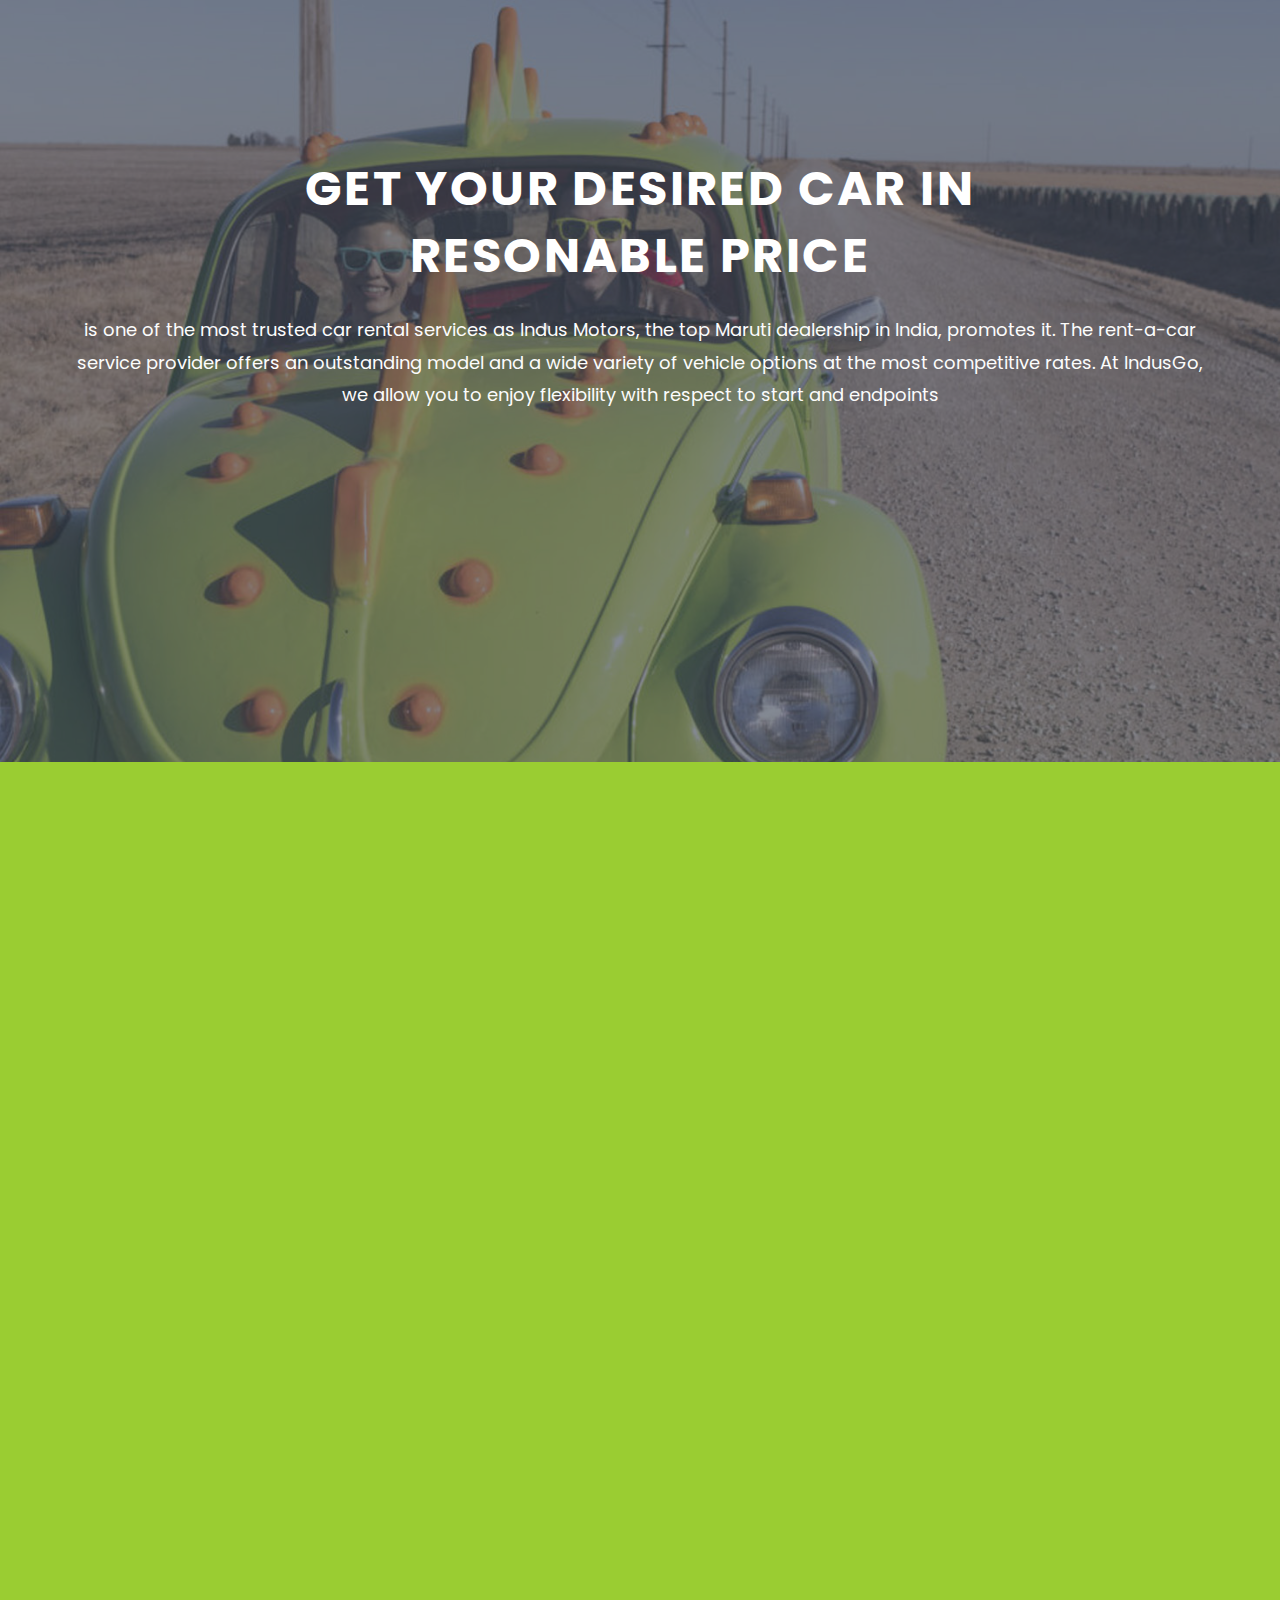
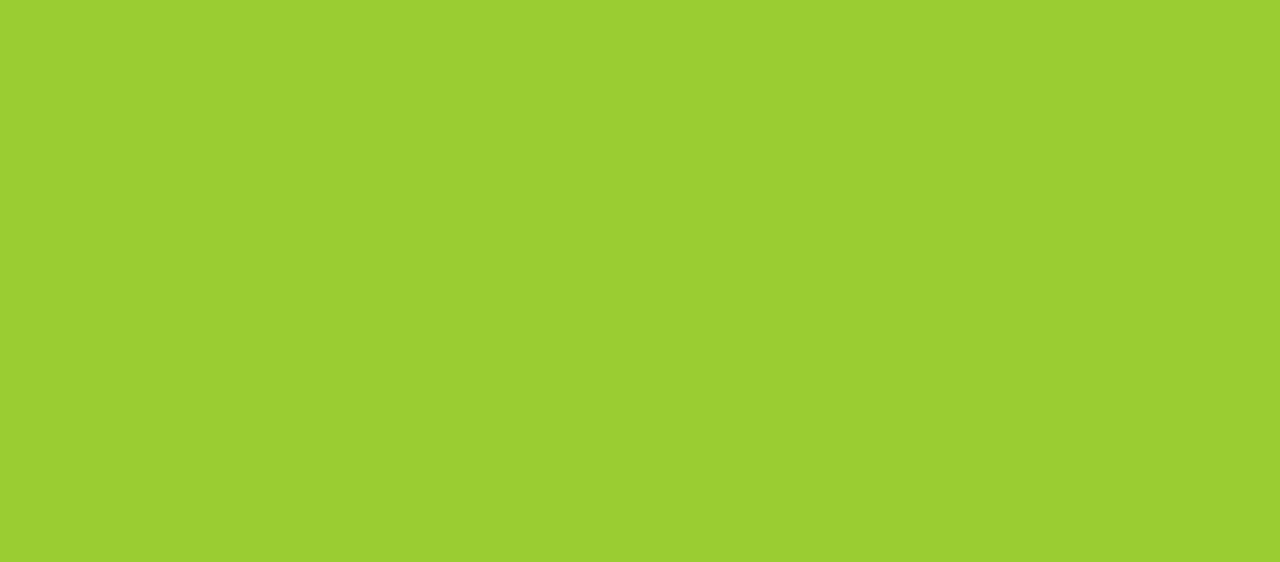
==== gallerypage.html @ a380368f "Add files via upload" ====
<!doctype html>
<html class="no-js" lang="en">

    <head>
        <!-- meta data -->
        <meta charset="utf-8">
        <meta http-equiv="X-UA-Compatible" content="IE=edge">
        <meta name="viewport" content="width=device-width, initial-scale=1">
        <!-- The above 3 meta tags *must* come first in the head; any other head content must come *after* these tags -->

        <!--font-family-->
        <link href="https://fonts.googleapis.com/css?family=Poppins:100,100i,200,200i,300,300i,400,400i,500,500i,600,600i,700,700i,800,800i,900,900i" rel="stylesheet">
        
        <!-- title of site -->
        <title>car rental</title>

        <!-- For favicon png -->
        <link rel="shortcut icon" type="image/icon" href="assets/logo/favicon.png"/>
       
        <!--font-awesome.min.css-->
        <link rel="stylesheet" href="assets/css/font-awesome.min.css">

        <!--linear icon css-->
        <link rel="stylesheet" href="assets/css/linearicons.css">

        <!--animate.css-->
        <link rel="stylesheet" href="assets/css/animate.css">

        <!--flaticon.css-->
        <link rel="stylesheet" href="assets/css/flaticon.css">

        <!--slick.css-->
        <link rel="stylesheet" href="assets/css/slick.css">
        <link rel="stylesheet" href="assets/css/slick-theme.css">
        
        <!--bootstrap.min.css-->
        <link rel="stylesheet" href="assets/css/bootstrap.min.css">
        
        <!-- bootsnav -->
        <link rel="stylesheet" href="assets/css/bootsnav.css" > 
        
        <!--style.css-->
        <link rel="stylesheet" href="assets/css/style.css">
        
        <!--responsive.css-->
        <link rel="stylesheet" href="assets/css/responsive.css">
        
        <!-- HTML5 shim and Respond.js for IE8 support of HTML5 elements and media queries -->
        <!-- WARNING: Respond.js doesn't work if you view the page via file:// -->
        
        <!--[if lt IE 9]>
            <script src="https://oss.maxcdn.com/html5shiv/3.7.3/html5shiv.min.js"></script>
            <script src="https://oss.maxcdn.com/respond/1.4.2/respond.min.js"></script>
        <![endif]-->

    </head>
    <style>
        .box{
            background: yellowgreen;
            width: 100%;
            height: 1400px;
            position: relative;
            margin-top: 350px;
            

        }
        .box1{
        background-image: url("C:/Users/user/Desktop/car rental/listrace-v1.0/assets/images/messi1.jpg");
         background-repeat: no-repeat;
         background-size: cover;
            width: 29%;
            height: 400px;
            position: absolute;
            margin-top:25px;
            margin-left: 45px;

        }
        .box2{
            background-image: url("C:/Users/user/Desktop/car rental/listrace-v1.0/assets/images/ronoo2.jpg");
            background-repeat: no-repeat;
         background-size: cover; 
        
            width: 30%;
            height: 400px;
            position: absolute;
            margin-top:25px;
            margin-left: 445px;   
        }
        .box3{
         background-image:url("C:/Users/user/Desktop/car rental/listrace-v1.0/assets/images/an3.jpg");
         background-repeat: no-repeat;
         background-size: cover; 
            width: 30%;
            height: 400px;
            position: absolute;
            margin-top:25px;
            margin-left: 860px;   
        }
        .box4{
            background-image:url("C:/Users/user/Desktop/car rental/listrace-v1.0/assets/images/jis4.jpg");
         background-repeat: no-repeat;
         background-size: cover;
          
            width: 29%;
            height: 400px;
            position: absolute;
            margin-top:475px;
            margin-left: 45px;
        }
        .box5{
            background-image:url("C:/Users/user/Desktop/car rental/listrace-v1.0/assets/images/jishnu6.jpg");
         background-repeat: no-repeat;
         background-size: cover;
         
            width: 30%;
            height: 400px;
            position: absolute;
            margin-top:475px;
            margin-left: 445px;   
        }
        .box6{
            background-image:url("C:/Users/user/Desktop/car rental/listrace-v1.0/assets/images/msn8.jpg");
         background-repeat: no-repeat;
         background-size: cover;
         
            width: 30%;
            height: 400px;
            position: absolute;
            margin-top:475px;
            margin-left: 860px;   
        }
        .box7{
            background-image:url("C:/Users/user/Desktop/car rental/listrace-v1.0/assets/images/anand5.jpg");
         background-repeat: no-repeat;
         background-size: cover;
            
            width: 29%;
            height: 400px;
            position: absolute;
            margin-top:925px;
            margin-left: 45px;
        }
        .box8{
            background-image:url("C:/Users/user/Desktop/car rental/listrace-v1.0/assets/images/ney7.jpg");
         background-repeat: no-repeat;
         background-size: cover;
         
            width: 30%;
            height: 400px;
            position: absolute;
            margin-top:925px;
            margin-left: 445px;   
        }
        .box9{
            background-image:url("C:/Users/user/Desktop/car rental/listrace-v1.0/assets/images/mes9.jpg");
         background-repeat: no-repeat;
         background-size: cover;
        
            width: 30%;
            height: 400px;
            position: absolute;
            margin-top:925px;
            margin-left: 860px;   
        }


        
    </style>
    

    <!--welcome-hero start -->
        <section id="home" class="welcome-hero">
            <div class="container">
                <div class="welcome-hero-txt">
                    <h2>get your desired car in  <br> resonable price</h2>
                    <p>
                        is one of the most trusted car rental services as Indus Motors, the top Maruti dealership in India, promotes it. The rent-a-car service provider offers an outstanding model and a wide variety of vehicle options at the most competitive rates. At IndusGo, we allow you to enjoy flexibility with respect to start and endpoints
                    </p>
                    </div>
                </div>
            </div>

            <div class="box">
                <div class="box1"></div>
                <div class="box2"></div>
                    <div class="box3"></div>
                        <div class="box4"></div>
                            <div class="box5"></div>
                            <div class="box6"></div>
                                <div class="box7"></div>
                                    <div class="box8"></div>
                                    <div class="box9"></div>



                

            </div>
            </body>
            </html>
---- assets/css/linearicons.css ----
@font-face {
	font-family: 'Linearicons-Free';
	src:url('../fonts/Linearicons-Free.eot?w118d');
	src:url('../fonts/Linearicons-Free.eot?#iefixw118d') format('embedded-opentype'),
		url('../fonts/Linearicons-Free.woff2?w118d') format('woff2'),
		url('../fonts/Linearicons-Free.woff?w118d') format('woff'),
		url('../fonts/Linearicons-Free.ttf?w118d') format('truetype'),
		url('../fonts/Linearicons-Free.svg?w118d#Linearicons-Free') format('svg');
	font-weight: normal;
	font-style: normal;
}

.lnr {
	font-family: 'Linearicons-Free';
	speak: none;
	font-style: normal;
	font-weight: normal;
	font-variant: normal;
	text-transform: none;
	line-height: 1;

	/* Better Font Rendering =========== */
	-webkit-font-smoothing: antialiased;
	-moz-osx-font-smoothing: grayscale;
}

.lnr-home:before {
	content: "\e800";
}
.lnr-apartment:before {
	content: "\e801";
}
.lnr-pencil:before {
	content: "\e802";
}
.lnr-magic-wand:before {
	content: "\e803";
}
.lnr-drop:before {
	content: "\e804";
}
.lnr-lighter:before {
	content: "\e805";
}
.lnr-poop:before {
	content: "\e806";
}
.lnr-sun:before {
	content: "\e807";
}
.lnr-moon:before {
	content: "\e808";
}
.lnr-cloud:before {
	content: "\e809";
}
.lnr-cloud-upload:before {
	content: "\e80a";
}
.lnr-cloud-download:before {
	content: "\e80b";
}
.lnr-cloud-sync:before {
	content: "\e80c";
}
.lnr-cloud-check:before {
	content: "\e80d";
}
.lnr-database:before {
	content: "\e80e";
}
.lnr-lock:before {
	content: "\e80f";
}
.lnr-cog:before {
	content: "\e810";
}
.lnr-trash:before {
	content: "\e811";
}
.lnr-dice:before {
	content: "\e812";
}
.lnr-heart:before {
	content: "\e813";
}
.lnr-star:before {
	content: "\e814";
}
.lnr-star-half:before {
	content: "\e815";
}
.lnr-star-empty:before {
	content: "\e816";
}
.lnr-flag:before {
	content: "\e817";
}
.lnr-envelope:before {
	content: "\e818";
}
.lnr-paperclip:before {
	content: "\e819";
}
.lnr-inbox:before {
	content: "\e81a";
}
.lnr-eye:before {
	content: "\e81b";
}
.lnr-printer:before {
	content: "\e81c";
}
.lnr-file-empty:before {
	content: "\e81d";
}
.lnr-file-add:before {
	content: "\e81e";
}
.lnr-enter:before {
	content: "\e81f";
}
.lnr-exit:before {
	content: "\e820";
}
.lnr-graduation-hat:before {
	content: "\e821";
}
.lnr-license:before {
	content: "\e822";
}
.lnr-music-note:before {
	content: "\e823";
}
.lnr-film-play:before {
	content: "\e824";
}
.lnr-camera-video:before {
	content: "\e825";
}
.lnr-camera:before {
	content: "\e826";
}
.lnr-picture:before {
	content: "\e827";
}
.lnr-book:before {
	content: "\e828";
}
.lnr-bookmark:before {
	content: "\e829";
}
.lnr-user:before {
	content: "\e82a";
}
.lnr-users:before {
	content: "\e82b";
}
.lnr-shirt:before {
	content: "\e82c";
}
.lnr-store:before {
	content: "\e82d";
}
.lnr-cart:before {
	content: "\e82e";
}
.lnr-tag:before {
	content: "\e82f";
}
.lnr-phone-handset:before {
	content: "\e830";
}
.lnr-phone:before {
	content: "\e831";
}
.lnr-pushpin:before {
	content: "\e832";
}
.lnr-map-marker:before {
	content: "\e833";
}
.lnr-map:before {
	content: "\e834";
}
.lnr-location:before {
	content: "\e835";
}
.lnr-calendar-full:before {
	content: "\e836";
}
.lnr-keyboard:before {
	content: "\e837";
}
.lnr-spell-check:before {
	content: "\e838";
}
.lnr-screen:before {
	content: "\e839";
}
.lnr-smartphone:before {
	content: "\e83a";
}
.lnr-tablet:before {
	content: "\e83b";
}
.lnr-laptop:before {
	content: "\e83c";
}
.lnr-laptop-phone:before {
	content: "\e83d";
}
.lnr-power-switch:before {
	content: "\e83e";
}
.lnr-bubble:before {
	content: "\e83f";
}
.lnr-heart-pulse:before {
	content: "\e840";
}
.lnr-construction:before {
	content: "\e841";
}
.lnr-pie-chart:before {
	content: "\e842";
}
.lnr-chart-bars:before {
	content: "\e843";
}
.lnr-gift:before {
	content: "\e844";
}
.lnr-diamond:before {
	content: "\e845";
}
.lnr-linearicons:before {
	content: "\e846";
}
.lnr-dinner:before {
	content: "\e847";
}
.lnr-coffee-cup:before {
	content: "\e848";
}
.lnr-leaf:before {
	content: "\e849";
}
.lnr-paw:before {
	content: "\e84a";
}
.lnr-rocket:before {
	content: "\e84b";
}
.lnr-briefcase:before {
	content: "\e84c";
}
.lnr-bus:before {
	content: "\e84d";
}
.lnr-car:before {
	content: "\e84e";
}
.lnr-train:before {
	content: "\e84f";
}
.lnr-bicycle:before {
	content: "\e850";
}
.lnr-wheelchair:before {
	content: "\e851";
}
.lnr-select:before {
	content: "\e852";
}
.lnr-earth:before {
	content: "\e853";
}
.lnr-smile:before {
	content: "\e854";
}
.lnr-sad:before {
	content: "\e855";
}
.lnr-neutral:before {
	content: "\e856";
}
.lnr-mustache:before {
	content: "\e857";
}
.lnr-alarm:before {
	content: "\e858";
}
.lnr-bullhorn:before {
	content: "\e859";
}
.lnr-volume-high:before {
	content: "\e85a";
}
.lnr-volume-medium:before {
	content: "\e85b";
}
.lnr-volume-low:before {
	content: "\e85c";
}
.lnr-volume:before {
	content: "\e85d";
}
.lnr-mic:before {
	content: "\e85e";
}
.lnr-hourglass:before {
	content: "\e85f";
}
.lnr-undo:before {
	content: "\e860";
}
.lnr-redo:before {
	content: "\e861";
}
.lnr-sync:before {
	content: "\e862";
}
.lnr-history:before {
	content: "\e863";
}
.lnr-clock:before {
	content: "\e864";
}
.lnr-download:before {
	content: "\e865";
}
.lnr-upload:before {
	content: "\e866";
}
.lnr-enter-down:before {
	content: "\e867";
}
.lnr-exit-up:before {
	content: "\e868";
}
.lnr-bug:before {
	content: "\e869";
}
.lnr-code:before {
	content: "\e86a";
}
.lnr-link:before {
	content: "\e86b";
}
.lnr-unlink:before {
	content: "\e86c";
}
.lnr-thumbs-up:before {
	content: "\e86d";
}
.lnr-thumbs-down:before {
	content: "\e86e";
}
.lnr-magnifier:before {
	content: "\e86f";
}
.lnr-cross:before {
	content: "\e870";
}
.lnr-menu:before {
	content: "\e871";
}
.lnr-list:before {
	content: "\e872";
}
.lnr-chevron-up:before {
	content: "\e873";
}
.lnr-chevron-down:before {
	content: "\e874";
}
.lnr-chevron-left:before {
	content: "\e875";
}
.lnr-chevron-right:before {
	content: "\e876";
}
.lnr-arrow-up:before {
	content: "\e877";
}
.lnr-arrow-down:before {
	content: "\e878";
}
.lnr-arrow-left:before {
	content: "\e879";
}
.lnr-arrow-right:before {
	content: "\e87a";
}
.lnr-move:before {
	content: "\e87b";
}
.lnr-warning:before {
	content: "\e87c";
}
.lnr-question-circle:before {
	content: "\e87d";
}
.lnr-menu-circle:before {
	content: "\e87e";
}
.lnr-checkmark-circle:before {
	content: "\e87f";
}
.lnr-cross-circle:before {
	content: "\e880";
}
.lnr-plus-circle:before {
	content: "\e881";
}
.lnr-circle-minus:before {
	content: "\e882";
}
.lnr-arrow-up-circle:before {
	content: "\e883";
}
.lnr-arrow-down-circle:before {
	content: "\e884";
}
.lnr-arrow-left-circle:before {
	content: "\e885";
}
.lnr-arrow-right-circle:before {
	content: "\e886";
}
.lnr-chevron-up-circle:before {
	content: "\e887";
}
.lnr-chevron-down-circle:before {
	content: "\e888";
}
.lnr-chevron-left-circle:before {
	content: "\e889";
}
.lnr-chevron-right-circle:before {
	content: "\e88a";
}
.lnr-crop:before {
	content: "\e88b";
}
.lnr-frame-expand:before {
	content: "\e88c";
}
.lnr-frame-contract:before {
	content: "\e88d";
}
.lnr-layers:before {
	content: "\e88e";
}
.lnr-funnel:before {
	content: "\e88f";
}
.lnr-text-format:before {
	content: "\e890";
}
.lnr-text-format-remove:before {
	content: "\e891";
}
.lnr-text-size:before {
	content: "\e892";
}
.lnr-bold:before {
	content: "\e893";
}
.lnr-italic:before {
	content: "\e894";
}
.lnr-underline:before {
	content: "\e895";
}
.lnr-strikethrough:before {
	content: "\e896";
}
.lnr-highlight:before {
	content: "\e897";
}
.lnr-text-align-left:before {
	content: "\e898";
}
.lnr-text-align-center:before {
	content: "\e899";
}
.lnr-text-align-right:before {
	content: "\e89a";
}
.lnr-text-align-justify:before {
	content: "\e89b";
}
.lnr-line-spacing:before {
	content: "\e89c";
}
.lnr-indent-increase:before {
	content: "\e89d";
}
.lnr-indent-decrease:before {
	content: "\e89e";
}
.lnr-pilcrow:before {
	content: "\e89f";
}
.lnr-direction-ltr:before {
	content: "\e8a0";
}
.lnr-direction-rtl:before {
	content: "\e8a1";
}
.lnr-page-break:before {
	content: "\e8a2";
}
.lnr-sort-alpha-asc:before {
	content: "\e8a3";
}
.lnr-sort-amount-asc:before {
	content: "\e8a4";
}
.lnr-hand:before {
	content: "\e8a5";
}
.lnr-pointer-up:before {
	content: "\e8a6";
}
.lnr-pointer-right:before {
	content: "\e8a7";
}
.lnr-pointer-down:before {
	content: "\e8a8";
}
.lnr-pointer-left:before {
	content: "\e8a9";
}
---- assets/css/flaticon.css ----
/*
  	Flaticon icon font: Flaticon
  	Creation date: 16/05/2018 10:21
  	*/

@font-face {
  font-family: "Flaticon";
  src: url("../fonts/Flaticon.eot");
  src: url("../fonts/Flaticon.eot?#iefix") format("embedded-opentype"),
       url("../fonts/Flaticon.woff") format("woff"),
       url("../fonts/Flaticon.ttf") format("truetype"),
       url("../fonts/Flaticon.svg#Flaticon") format("svg");
  font-weight: normal;
  font-style: normal;
}

@media screen and (-webkit-min-device-pixel-ratio:0) {
  @font-face {
    font-family: "Flaticon";
    src: url("../fonts/Flaticon.svg#Flaticon") format("svg");
  }
}

[class^="flaticon-"]:before, [class*=" flaticon-"]:before,
[class^="flaticon-"]:after, [class*=" flaticon-"]:after {   
  font-family: Flaticon;
  font-size: 20px;
  font-style: normal;
  margin-left: 0px;
}

.flaticon-placeholder:before { content: "\f100"; }
.flaticon-search:before { content: "\f101"; }
.flaticon-gps-fixed-indicator:before { content: "\f102"; }
.flaticon-list-with-dots:before { content: "\f103"; }
.flaticon-transport:before { content: "\f104"; }
.flaticon-pills:before { content: "\f105"; }
.flaticon-building:before { content: "\f106"; }
.flaticon-travel:before { content: "\f107"; }
.flaticon-restaurant:before { content: "\f108"; }
.flaticon-location-on-road:before { content: "\f109"; }
.flaticon-networking:before { content: "\f10a"; }
.flaticon-lightbulb-idea:before { content: "\f10b"; }
---- assets/css/bootsnav.css ----
/* ==============================================================

Template name : Bootsnav - Multi Purpose Header
Categorie : Bootstrap Menu in CSS
Author : adamnurdin01
Version : v.1.2
Created : 2016-06-02
Last update : 2016-10-19

============================================================== */

/* MEGAMENU STYLE
=================================*/
nav.bootsnav .dropdown.megamenu-fw {
    position: static;
}

nav.bootsnav .container {
    position: relative;
}

nav.bootsnav .megamenu-fw .dropdown-menu {
    left: auto;
}

nav.bootsnav .megamenu-content {
    padding: 15px;
    width: 100% !important;
}

nav.bootsnav .megamenu-content .title{
    margin-top: 0;
}

nav.bootsnav .dropdown.megamenu-fw .dropdown-menu {
    left: 0;
    right: 0;
}

/* Navbar
=================================*/
nav.navbar.bootsnav{
    margin-bottom: 0;
    -moz-border-radius: 0px;
    -webkit-border-radius: 0px;
    -o-border-radius: 0px;
    border-radius: 0px;
    background-color: #fff;
    border: none;
    border-bottom: solid 1px #e0e0e0;
    z-index: 9;
}

nav.navbar.bootsnav ul.nav > li > a{
    color: #6f6f6f;
    background-color: transparent;
    outline: none;
    margin-bottom: -2px;
}

nav.navbar.bootsnav ul.nav li.megamenu-fw > a:hover,
nav.navbar.bootsnav ul.nav li.megamenu-fw > a:focus,
nav.navbar.bootsnav ul.nav li.active > a:hover,
nav.navbar.bootsnav ul.nav li.active > a:focus,
nav.navbar.bootsnav ul.nav li.active > a{
    background-color: transparent;
}

nav.navbar.bootsnav .navbar-toggle{
    background-color: #fff;
    border: none;
    padding: 0;
    font-size: 18px;
    position: relative;
    top: 5px;
}

nav.navbar.bootsnav ul.nav .dropdown-menu .dropdown-menu{
    top: 0;
    left: 100%;
}

nav.navbar.bootsnav ul.nav ul.dropdown-menu > li > a{
    white-space:normal;
}


ul.menu-col{
    padding: 0;
    margin: 0;
    list-style: none;
}

ul.menu-col li a{
    color: #6f6f6f;
}

ul.menu-col li a:hover,
ul.menu-col li a:focus{
    text-decoration: none;
}

/* Navbar Full
=================================*/
nav.bootsnav.navbar-full{
    padding-bottom: 10px;
    padding-top: 10px;
}

nav.bootsnav.navbar-full .navbar-header{
    display: block;
    width: 100%;
}

nav.bootsnav.navbar-full .navbar-toggle{
    display: inline-block;
    margin-right: 0;
    position: relative;
    top: 0;
    font-size: 30px;
    -webkit-transition: all 1s ease-in-out;
	-moz-transition: all 1s ease-in-out;
	-o-transition: all 1s ease-in-out;
	-ms-transition: all 1s ease-in-out;
	transition: all 1s ease-in-out;
}

nav.bootsnav.navbar-full .navbar-collapse{
    position: fixed;
    width: 100%;
    height: 100% !important;
    top: 0;
    left: 0;
    padding: 0;
    display: none !important;
    z-index: 9;
}

nav.bootsnav.navbar-full .navbar-collapse.in{
    display: block !important;
}

nav.bootsnav.navbar-full .navbar-collapse .nav-full{
    overflow: auto;
}

nav.bootsnav.navbar-full .navbar-collapse .wrap-full-menu{
    display: table-cell;
    vertical-align: middle;
    background-color: #fff;
    overflow: auto;
}

nav.bootsnav.navbar-full .navbar-collapse .nav-full::-webkit-scrollbar {
    width: 0;
}

nav.bootsnav.navbar-full .navbar-collapse .nav-full::-moz-scrollbar {
    width: 0;
}

nav.bootsnav.navbar-full .navbar-collapse .nav-full::-ms-scrollbar {
    width: 0;
}

nav.bootsnav.navbar-full .navbar-collapse .nav-full::-o-scrollbar {
    width: 0;
}


nav.bootsnav.navbar-full .navbar-collapse ul.nav{
    display: block;
    width: 100%;
    overflow: auto;
}

nav.bootsnav.navbar-full .navbar-collapse ul.nav a:hover,
nav.bootsnav.navbar-full .navbar-collapse ul.nav a:focus,
nav.bootsnav.navbar-full .navbar-collapse ul.nav a{
    background-color: transparent;
}

nav.bootsnav.navbar-full .navbar-collapse ul.nav > li{
    float: none;
    display: block;
    text-align: center;
}

nav.bootsnav.navbar-full .navbar-collapse ul.nav > li > a{
    display: table;
    margin: auto;
    text-transform: uppercase;
    font-weight: bold;
    letter-spacing: 2px;
    font-size: 24px;
    padding: 10px 15px;
}

li.close-full-menu > a{
    padding-top: 0px;
    padding-bottom: 0px;
}

li.close-full-menu{
    padding-top: 30px;
    padding-bottom: 30px;
}

/* Atribute Navigation
=================================*/
.attr-nav{
    float: right;
    display: inline-block;
    margin-left: 13px;
    margin-right: -15px;
}

.attr-nav > ul{
    padding: 0;
    margin: 0 0 -7px 0;
    list-style: none;
    display: inline-block;
}

.attr-nav > ul > li{
    float: left;
    display: block;
}

.attr-nav > ul > li > a{
    color: #6f6f6f;
    display: block;
    padding: 28px 15px;
    position: relative;
}

.attr-nav > ul > li > a span.badge{
    position: absolute;
    top: 50%;
    margin-top: -15px;
    right: 5px;
    font-size: 10px;
    padding: 0;
    width: 15px;
    height: 15px;
    padding-top: 2px;
}

.attr-nav > ul > li.dropdown ul.dropdown-menu{
    -moz-border-radius: 0px;
    -webkit-border-radius: 0px;
    -o-border-radius: 0px;
    border-radius: 0px;
    -moz-box-shadow: 0px 0px 0px;
    -webkit-box-shadow: 0px 0px 0px;
    -o-box-shadow: 0px 0px 0px;
    box-shadow: 0px 0px 0px;
    border: solid 1px #e0e0e0;
}

ul.cart-list{
    padding: 0 !important;
    width: 250px !important;
}

ul.cart-list > li{
    position: relative;
    border-bottom: solid 1px #efefef;
    padding: 15px 15px 23px 15px !important;
}

ul.cart-list > li > a.photo{
    padding: 0 !important;
    margin-right: 15px;
    float: left;
    display: block;
    width: 50px;
    height: 50px;
    left: 15px;
    top: 15px;
}

ul.cart-list > li img{
    width: 50px;
    height: 50px;
    border: solid 1px #efefef;
}

ul.cart-list > li > h6{
    margin: 0;
}

ul.cart-list > li > h6 > a.photo{
    padding: 0 !important;
    display: block;
}

ul.cart-list > li > p{
    margin-bottom: 0;
}

ul.cart-list > li.total{
    background-color: #f5f5f5;
    padding-bottom: 15px !important;
}

ul.cart-list > li.total > .btn{
    display: inline-block;
    border-bottom: solid 1px #efefef;
}

ul.cart-list > li .price{
    font-weight: bold;
}

ul.cart-list > li.total > span{
    padding-top: 8px;
}

/* Top Search
=================================*/
.top-search{
    background-color: #333;
    padding: 10px 0;
    display: none;
}

.top-search input.form-control{
    background-color: transparent;
    border: none;
    -moz-box-shadow: 0px 0px 0px;
    -webkit-box-shadow: 0px 0px 0px;
    -o-box-shadow: 0px 0px 0px;
    box-shadow: 0px 0px 0px;
    color: #fff;
    height: 40px;
    padding: 0 15px;
}

.top-search .input-group-addon{
    background-color: transparent;
    border: none;
    color: #fff;
    padding-left: 0;
    padding-right: 0;
}

.top-search .input-group-addon.close-search{
    cursor: pointer;
}

/* Side Menu
=================================*/
body{
    -webkit-transition: all 0.3s ease-in-out;
	-moz-transition: all 0.3s ease-in-out;
	-o-transition: all 0.3s ease-in-out;
	-ms-transition: all 0.3s ease-in-out;
	transition: all 0.3s ease-in-out;
}

body.on-side{
    margin-left: -280px;
}

.side{
    position: fixed;
    overflow-y: auto;
    top: 0;
    right: -280px;
    width: 280px;
    padding: 25px 30px;
    height: 100%;
    display: block;
    background-color: #333;
    -webkit-transition: all 0.3s ease-in-out;
	-moz-transition: all 0.3s ease-in-out;
	-o-transition: all 0.3s ease-in-out;
	-ms-transition: all 0.3s ease-in-out;
	transition: all 0.3s ease-in-out;
    z-index: 9;
}

.side.on{
    right: 0;
}

.side .close-side{
    float: right;
    color: #fff;
    position: relative;
    z-index: 2;
    font-size: 16px;
}

.side .widget{
    position: relative;
    z-index: 1;
    margin-bottom: 25px;
}

.side .widget .title{
    color: #fff;
    margin-bottom: 15px;
}

.side .widget ul.link{
    padding: 0;
    margin: 0;
    list-style: none;
}

.side .widget ul.link li a{
    color: #9f9f9f;
    letter-spacing: 1px;
}

.side .widget ul.link li a:focus,
.side .widget ul.link li a:hover{
    color: #fff;
    text-decoration: none;
}

/* Share
=================================*/
nav.navbar.bootsnav .share{
    padding: 0 30px;
    margin-bottom: 30px;
}

nav.navbar.bootsnav .share ul{
    display: inline-block;
    padding: 0;
    margin: 0 0 -7px 0;
    list-style: none;
}

nav.navbar.bootsnav .share ul > li{
    float: left;
    display: block;
    margin-right: 5px;
}

nav.navbar.bootsnav .share ul > li > a{
    display: table-cell;
    vertical-align: middle;
    text-align: center;
    width: 35px;
    height: 35px;
    -moz-border-radius: 50%;
    -webkit-border-radius: 50%;
    -o-border-radius: 50%;
    border-radius: 50%;
    background-color: #cfcfcf;
    color: #fff;
}

/* Transparent
=================================*/
nav.navbar.bootsnav.navbar-fixed{
    position: fixed;
    display: block;
    width: 100%;
}

nav.navbar.bootsnav.no-background{
    -webkit-transition: all 1s ease-in-out;
	-moz-transition: all 1s ease-in-out;
	-o-transition: all 1s ease-in-out;
	-ms-transition: all 1s ease-in-out;
	transition: all 1s ease-in-out;
}

/* Navbar Sticky
=================================*/
.wrap-sticky{
    position: relative;
    -webkit-transition: all 0.3s ease-in-out;
	-moz-transition: all 0.3s ease-in-out;
	-o-transition: all 0.3s ease-in-out;
	-ms-transition: all 0.3s ease-in-out;
	transition: all 0.3s ease-in-out;
}

.wrap-sticky nav.navbar.bootsnav{
    position: absolute;
    width: 100%;
    left: 0;
    top: 0;
}

.wrap-sticky nav.navbar.bootsnav.sticked{
    position: fixed;
    -webkit-transition: all 0.2s ease-in-out;
	-moz-transition: all 0.2s ease-in-out;
	-o-transition: all 0.2s ease-in-out;
	-ms-transition: all 0.2s ease-in-out;
	transition: all 0.2s ease-in-out;
}

body.on-side .wrap-sticky nav.navbar.bootsnav.sticked{
    left: -280px;
}

/* Navbar Responsive
=================================*/
@media (min-width: 1024px) and (max-width:1400px) {
    body.wrap-nav-sidebar .wrapper .container{
        width: 100%;
        padding-left: 30px;
        padding-right: 30px;
    }
}

@media (min-width: 1024px) {
    /* General Navbar
    =================================*/
    nav.navbar.bootsnav ul.nav .dropdown-menu .dropdown-menu{
        margin-top: -2px;
    }

    nav.navbar.bootsnav ul.nav.navbar-right .dropdown-menu .dropdown-menu{
        left: -200px;
    }
    
    nav.navbar.bootsnav ul.nav > li > a{
        padding: 30px 15px;
        font-weight: 600;
    }
    
    nav.navbar.bootsnav ul.nav > li.dropdown > a.dropdown-toggle:after{
        font-family: 'FontAwesome';
        content: "\f0d7";
        margin-left: 5px;
        margin-top: 2px;
    }
    
    nav.navbar.bootsnav li.dropdown ul.dropdown-menu{
        -moz-box-shadow: 0px 0px 0px;
        -webkit-box-shadow: 0px 0px 0px;
        -o-box-shadow: 0px 0px 0px;
        box-shadow: 0px 0px 0px;
        -moz-border-radius: 0px;
        -webkit-border-radius: 0px;
        -o-border-radius: 0px;
        border-radius: 0px;
        padding: 0;
        width: 200px;
        background: #fff;
        border: solid 1px #e0e0e0;
        border-top: solid 5px;
    }
    
    nav.navbar.bootsnav li.dropdown ul.dropdown-menu > li a:hover,
    nav.navbar.bootsnav li.dropdown ul.dropdown-menu > li a:hover{
        background-color: transparent;
    }
    
    nav.navbar.bootsnav li.dropdown ul.dropdown-menu > li > a{
        padding: 10px 15px;
        border-bottom: solid 1px #eee;
        color: #6f6f6f;
    }
    
    nav.navbar.bootsnav li.dropdown ul.dropdown-menu > li:last-child > a{
        border-bottom: none;
    }
    
    nav.navbar.bootsnav ul.navbar-right li.dropdown ul.dropdown-menu li a{
        text-align: right;
    }
    
    nav.navbar.bootsnav li.dropdown ul.dropdown-menu li.dropdown > a.dropdown-toggle:before{
        font-family: 'FontAwesome';
        float: right;
        content: "\f105";
        margin-top: 0;
    }
    
    nav.navbar.bootsnav ul.navbar-right li.dropdown ul.dropdown-menu li.dropdown > a.dropdown-toggle:before{
        font-family: 'FontAwesome';
        float: left;
        content: "\f104";
        margin-top: 0;
    }
    
    nav.navbar.bootsnav li.dropdown ul.dropdown-menu ul.dropdown-menu{
        top: -3px;
    }
    
    nav.navbar.bootsnav ul.dropdown-menu.megamenu-content{
        padding: 0 15px !important;
    }
    
    nav.navbar.bootsnav ul.dropdown-menu.megamenu-content > li{
       padding: 25px 0 20px;
    }
    
    nav.navbar.bootsnav ul.dropdown-menu.megamenu-content.tabbed{
        padding: 0;
    }
    
    nav.navbar.bootsnav ul.dropdown-menu.megamenu-content.tabbed > li{
        padding: 0;
    }
    
    nav.navbar.bootsnav ul.dropdown-menu.megamenu-content .col-menu{
        padding: 0 30px;
        margin: 0 -0.5px;
        border-left: solid 1px #f0f0f0;
        border-right: solid 1px #f0f0f0;
    }
    
    nav.navbar.bootsnav ul.dropdown-menu.megamenu-content .col-menu:first-child{
        border-left: none;
    }
    
    nav.navbar.bootsnav ul.dropdown-menu.megamenu-content .col-menu:last-child{
        border-right: none;
    }
    
    nav.navbar.bootsnav ul.dropdown-menu.megamenu-content .content{
        display: none;
    }
    
    nav.navbar.bootsnav ul.dropdown-menu.megamenu-content .content ul.menu-col li a{
        text-align: left;
        padding: 5px 0;
        display: block;
        width: 100%;
        margin-bottom: 0;
        border-bottom: none;
        color: #6f6f6f;
    }
    
    nav.navbar.bootsnav.on ul.dropdown-menu.megamenu-content .content{
        display: block !important;
        height: auto !important;
    }
    
    /* Navbar Transparent
    =================================*/  
    nav.navbar.bootsnav.no-background{
        background-color: transparent;
        border: none;
    }
    
    nav.navbar.bootsnav.navbar-transparent .attr-nav{
        padding-left: 15px;
        margin-left: 30px;
    }
    
    nav.navbar.bootsnav.navbar-transparent.white{
        background-color: rgba(255,255,255,0.3);
        border-bottom: solid 1px #bbb;
    }
    
    nav.navbar.navbar-inverse.bootsnav.navbar-transparent.dark,
    nav.navbar.bootsnav.navbar-transparent.dark{
        background-color: rgba(0,0,0,0.3);
        border-bottom: solid 1px #555;
    }
    
    nav.navbar.bootsnav.navbar-transparent.white .attr-nav{
        border-left: solid 1px #bbb;
    }
    
    nav.navbar.navbar-inverse.bootsnav.navbar-transparent.dark .attr-nav,
    nav.navbar.bootsnav.navbar-transparent.dark .attr-nav{
        border-left: solid 1px #555;
    }
    
    nav.navbar.bootsnav.no-background.white .attr-nav > ul > li > a,
    nav.navbar.bootsnav.navbar-transparent.white .attr-nav > ul > li > a,
    nav.navbar.bootsnav.navbar-transparent.white ul.nav > li > a,
    nav.navbar.bootsnav.no-background.white ul.nav > li > a{
        color: #fff;
    }
    
    nav.navbar.bootsnav.navbar-transparent.dark .attr-nav > ul > li > a,
    nav.navbar.bootsnav.navbar-transparent.dark ul.nav > li > a{
        color: #eee;
    }
    
    nav.navbar.bootsnav.navbar-fixed.navbar-transparent .logo-scrolled,
    nav.navbar.bootsnav.navbar-fixed.no-background .logo-scrolled{
        display: none;
    }

    nav.navbar.bootsnav.navbar-fixed.navbar-transparent .logo-display,
    nav.navbar.bootsnav.navbar-fixed.no-background .logo-display{
        display: block;
    }

    nav.navbar.bootsnav.navbar-fixed .logo-display{
        display: none;
    }

    nav.navbar.bootsnav.navbar-fixed .logo-scrolled{
        display: block;
    }
    
    /* Atribute Navigation
    =================================*/    
    .attr-nav > ul > li.dropdown ul.dropdown-menu{
        margin-top: 0;
        margin-left: 55px;
        width: 250px;
        left: -250px;
    }
    
    /* Menu Center
    =================================*/
    nav.navbar.bootsnav.menu-center .container{
        position: relative;
    }
    
    nav.navbar.bootsnav.menu-center ul.nav.navbar-center{
        float:none;
        margin: 0 auto;
        display: table;
        table-layout: fixed;
    }
    
    nav.navbar.bootsnav.menu-center .navbar-header,
    nav.navbar.bootsnav.menu-center .attr-nav{
        position: absolute;
    }
    
    nav.navbar.bootsnav.menu-center .attr-nav{
        right: 15px;
    }
    
    /* Navbar Brand top
    =================================*/
    nav.bootsnav.navbar-brand-top .navbar-header{
        display: block;
        width: 100%;
        text-align: center;
    }
    
    nav.bootsnav.navbar-brand-top ul.nav > li.dropdown > ul.dropdown-menu{
        margin-top: 2px;
    }
    
    nav.bootsnav.navbar-brand-top ul.nav > li.dropdown.megamenu-fw > ul.dropdown-menu{
        margin-top: 0;
    }
    
    nav.bootsnav.navbar-brand-top .navbar-header .navbar-brand{
        display: inline-block;
        float: none;
        margin: 0;
    }
    
    nav.bootsnav.navbar-brand-top .navbar-collapse{
        text-align: center;
    }
    
    nav.bootsnav.navbar-brand-top ul.nav{
        display: inline-block;
        float: none;
        margin: 0 0 -5px 0;
    }
    
    /* Navbar Center
    =================================*/
    nav.bootsnav.brand-center .navbar-header{
        display: block;
        width: 100%;
        position: absolute;
        text-align: center;
        top: 0;
        left: 0;
    }
    
    nav.bootsnav.brand-center .navbar-brand{
        display: inline-block;
        float: none;
    }
    
    nav.bootsnav.brand-center .navbar-collapse{
        text-align: center;
        display: inline-block;
        padding-left: 0;
        padding-right: 0;
    }
    
    nav.bootsnav.brand-center ul.nav > li.dropdown > ul.dropdown-menu{
        margin-top: 2px;
    }
    
    nav.bootsnav.brand-center ul.nav > li.dropdown.megamenu-fw > ul.dropdown-menu{
        margin-top: 0;
    }
    
    nav.bootsnav.brand-center .navbar-collapse .col-half{
        width: 50%;
        float: left;
        display: block;
    }
    
    nav.bootsnav.brand-center .navbar-collapse .col-half.left{
        text-align: right;
        padding-right: 100px;
    }
    
    nav.bootsnav.brand-center .navbar-collapse .col-half.right{
        text-align: left;
        padding-left: 100px;
    }
    
    nav.bootsnav.brand-center ul.nav{
        float: none !important;
        margin-bottom: -5px !important;
        display: inline-block !important;
    }
    
    nav.bootsnav.brand-center ul.nav.navbar-right{
        margin: 0;
    }
    
    nav.bootsnav.brand-center.center-side .navbar-collapse .col-half.left{
        text-align: left;
        padding-right: 100px;
    }
    
    nav.bootsnav.brand-center.center-side .navbar-collapse .col-half.right{
        text-align: right;
        padding-left: 100px;
    }
    
    /* Navbar Sidebar
    =================================*/
    body.wrap-nav-sidebar .wrapper{
        padding-left: 260px; 
        overflow-x: hidden;
    }

    nav.bootsnav.navbar-sidebar{
        position: fixed;
        width: 260px;
        overflow: hidden;
        left: 0;
        padding: 0  0 0 0 !important;
        background: #fff;
        border-right: solid 1px #dfdfdf;
    }  
    
    nav.bootsnav.navbar-sidebar .scroller{
        width: 280px;
        overflow-y:auto;
        overflow-x: hidden;
    }

    nav.bootsnav.navbar-sidebar .container-fluid,
    nav.bootsnav.navbar-sidebar .container{
        padding: 0 !important;
    }

    nav.bootsnav.navbar-sidebar .navbar-header{
        float: none;
        display: block;
        width: 260px;
        padding: 10px 15px;
        margin: 10px 0 0 0 !important;
    }
    
    nav.bootsnav.navbar-sidebar .navbar-collapse{
        padding: 0 !important;
        width: 260px;
    }

    nav.bootsnav.navbar-sidebar ul.nav{
        float: none;
        display: block;
        width: 100%;
        padding: 0 15px !important;
        margin: 0 0 30px 0;
    }

    nav.bootsnav.navbar-sidebar ul.nav li{
        float: none !important;
    }
    
    nav.bootsnav.navbar-sidebar ul.nav > li > a{
        padding: 10px 15px;
        font-weight: bold;
    }
    
    nav.bootsnav.navbar-sidebar ul.nav > li.dropdown > a:after{
        float: right;
    }
    
    nav.bootsnav.navbar-sidebar ul.nav li.dropdown ul.dropdown-menu{
        left: 100%;
        top: 0;
        position: relative !important;
        left: 0 !important;
        width: 100% !important;
        height: auto !important;
        background-color: transparent;
        border: none !important;
        padding: 0;
        -moz-box-shadow: 0px 0px 0px;
        -webkit-box-shadow: 0px 0px 0px;
        -o-box-shadow: 0px 0px 0px;
        box-shadow: 0px 0px 0px;
    }
    
    nav.bootsnav.navbar-sidebar ul.nav .megamenu-content .col-menu{
        border: none !important;
    }
    
    nav.bootsnav.navbar-sidebar ul.nav > li.dropdown > ul.dropdown-menu{
        margin-bottom: 15px;
    }
    
    nav.bootsnav.navbar-sidebar ul.nav li.dropdown ul.dropdown-menu{
        padding-left: 0;
        float: none;
        margin-bottom: 0;
    }
    
    nav.bootsnav.navbar-sidebar ul.nav li.dropdown ul.dropdown-menu li a{
        padding:  5px 15px;
        color: #6f6f6f;
        border: none;
    }
    
    nav.bootsnav.navbar-sidebar ul.nav li.dropdown ul.dropdown-menu ul.dropdown-menu{
        padding-left: 15px;
        margin-top: 0;
    }
    
    nav.bootsnav.navbar-sidebar ul.nav li.dropdown ul.dropdown-menu li.dropdown > a:before{
        font-family: 'FontAwesome';
        content: "\f105";
        float: right;
    }
    
    nav.bootsnav.navbar-sidebar ul.nav li.dropdown.on ul.dropdown-menu li.dropdown.on > a:before{
        content: "\f107";
    }
    
    nav.bootsnav.navbar-sidebar ul.dropdown-menu.megamenu-content > li{
        padding: 0 !important;
    }
        
    nav.bootsnav.navbar-sidebar .dropdown .megamenu-content .col-menu{
        display: block;
        float: none !important;
        padding: 0;
        margin: 0;
        width: 100%;
    }
    
    nav.bootsnav.navbar-sidebar .dropdown .megamenu-content .col-menu .title{
        padding: 7px 0;
        text-transform: none;
        font-weight: 400;
        letter-spacing: 0px;
        margin-bottom: 0;
        cursor: pointer;
        color: #6f6f6f;
    }
    
    nav.bootsnav.navbar-sidebar .dropdown .megamenu-content .col-menu .title:before{
        font-family: 'FontAwesome';
        content: "\f105";
        float: right;
    }
    
    nav.bootsnav.navbar-sidebar .dropdown .megamenu-content .col-menu.on .title:before{
        content: "\f107";
    }
    
    nav.bootsnav.navbar-sidebar .dropdown .megamenu-content .col-menu{
        border: none;
    }
    
    nav.bootsnav.navbar-sidebar .dropdown .megamenu-content .col-menu .content{
        padding: 0 0 0 15px;
    }
    
    nav.bootsnav.navbar-sidebar .dropdown .megamenu-content .col-menu ul.menu-col li a{
        padding: 3px 0 !important;
    }
}

@media (max-width: 992px) {
    /* Navbar Responsive
    =================================*/ 
    nav.navbar.bootsnav .navbar-brand    {
        display: inline-block;
        float: none !important;
        margin: 0 !important;
    }
    
    nav.navbar.bootsnav .navbar-header {
        float: none;
        display: block;
        text-align: center;
        padding-left: 30px;
        padding-right: 30px;
    }
    
    nav.navbar.bootsnav .navbar-toggle {
        display: inline-block;
        float: left;
        margin-right: -200px;
        margin-top: 10px;
    }
    
    nav.navbar.bootsnav .navbar-collapse {
        border: none;   
        margin-bottom: 0;
    }
    
    nav.navbar.bootsnav.no-full .navbar-collapse{
        max-height: 350px;
        overflow-y: auto !important;
    }
    
    nav.navbar.bootsnav .navbar-collapse.collapse {
        display: none !important;
    }
    
    nav.navbar.bootsnav .navbar-collapse.collapse.in {
        display: block !important;
    }
    
    nav.navbar.bootsnav .navbar-nav {
        float: none !important;
        padding-left: 30px;
        padding-right: 30px;
        margin: 0px -15px;
    }
    
    nav.navbar.bootsnav .navbar-nav > li {
        float: none;
    }
    
    nav.navbar.bootsnav li.dropdown a.dropdown-toggle:before{
        font-family: 'FontAwesome';
        content: "\f105";
        float: right;
        font-size: 16px;
        margin-left: 10px;
    }
    
    nav.navbar.bootsnav li.dropdown.on > a.dropdown-toggle:before{
        content: "\f107";
    }
    
    nav.navbar.bootsnav .navbar-nav > li > a{
        display: block;
        width: 100%;
        border-bottom: solid 1px #e0e0e0;
        padding: 10px 0;
        border-top: solid 1px #e0e0e0;
        margin-bottom: -1px;
    }
    
    nav.navbar.bootsnav .navbar-nav > li:first-child > a{
        border-top: none;
    }
    
    nav.navbar.bootsnav ul.navbar-nav.navbar-left > li:last-child > ul.dropdown-menu{
        border-bottom: solid 1px #e0e0e0;
    }
    
    nav.navbar.bootsnav ul.nav li.dropdown li a.dropdown-toggle{
        float: none !important;
        position: relative;
        display: block;
        width: 100%;
    }
    
    nav.navbar.bootsnav ul.nav li.dropdown ul.dropdown-menu{
        width: 100%;
        position: relative !important;
        background-color: transparent;
        float: none;
        border: none;
        padding: 0 0 0 15px !important;
        margin: 0 0 -1px 0 !important;
        -moz-box-shadow: 0px 0px 0px;
        -webkit-box-shadow: 0px 0px 0px;
        -o-box-shadow: 0px 0px 0px;
        box-shadow: 0px 0px 0px;
        -moz-border-radius: 0px 0px 0px;
        -webkit-border-radius: 0px 0px 0px;
        -o-border-radius: 0px 0px 0px;
        border-radius: 0px 0px 0px;
    }
    
    nav.navbar.bootsnav ul.nav li.dropdown ul.dropdown-menu  > li > a{
        display: block;
        width: 100%;
        border-bottom: solid 1px #e0e0e0;
        padding: 10px 0;
        color: #6f6f6f;
    }
    
    nav.navbar.bootsnav ul.nav ul.dropdown-menu li a:hover,
    nav.navbar.bootsnav ul.nav ul.dropdown-menu li a:focus{
        background-color: transparent;
    }
    
    nav.navbar.bootsnav ul.nav ul.dropdown-menu ul.dropdown-menu{
        float: none !important;
        left: 0;
        padding: 0 0 0 15px;
        position: relative;
        background: transparent;
        width: 100%;
    }
    
    nav.navbar.bootsnav ul.nav ul.dropdown-menu li.dropdown.on > ul.dropdown-menu{
        display: inline-block;
        margin-top: -10px;
    }
    
    nav.navbar.bootsnav li.dropdown ul.dropdown-menu li.dropdown > a.dropdown-toggle:after{
        display: none;
    }
    
    nav.navbar.bootsnav .dropdown .megamenu-content .col-menu .title{
        padding: 10px 15px 10px 0;
        line-height: 24px;
        text-transform: none;
        font-weight: 400;
        letter-spacing: 0px;
        margin-bottom: 0;
        cursor: pointer;
        border-bottom: solid 1px #e0e0e0;
        color: #6f6f6f;
    }
    
    nav.navbar.bootsnav .dropdown .megamenu-content .col-menu ul > li > a{
        display: block;
        width: 100%;
        border-bottom: solid 1px #e0e0e0;
        padding: 8px 0;
    }
    
   nav.navbar.bootsnav .dropdown .megamenu-content .col-menu .title:before{
        font-family: 'FontAwesome';
        content: "\f105";
        float: right;
        font-size: 16px;
        margin-left: 10px;
       position: relative;
       right: -15px;
    }
    
    nav.navbar.bootsnav .dropdown .megamenu-content .col-menu:last-child .title{
        border-bottom: none;
    }
    
    nav.navbar.bootsnav .dropdown .megamenu-content .col-menu.on:last-child .title{
        border-bottom: solid 1px #e0e0e0;
    }
    
    nav.navbar.bootsnav .dropdown .megamenu-content .col-menu:last-child ul.menu-col li:last-child a{
        border-bottom: none;
    }
    
    nav.navbar.bootsnav .dropdown .megamenu-content .col-menu.on .title:before{
        content: "\f107";
    }
    
    nav.navbar.bootsnav .dropdown .megamenu-content .col-menu .content{
        padding: 0 0 0 15px;
    }
    
    nav.bootsnav.brand-center .navbar-collapse{
        display: block;
    }
    
    nav.bootsnav.brand-center ul.nav{
        margin-bottom: 0px !important;
    }
    
    nav.bootsnav.brand-center .navbar-collapse .col-half{
        width: 100%;
        float: none;
        display: block;
    }
    
    nav.bootsnav.brand-center .navbar-collapse .col-half.left{
        margin-bottom: 0;
    }
    
    nav.bootsnav .megamenu-content{
        padding: 0;
    }
    
    nav.bootsnav .megamenu-content .col-menu{
        padding-bottom: 0;
    }
    
    nav.bootsnav .megamenu-content .title{
        cursor: pointer;
        display: block;
        padding: 10px 15px;
        margin-bottom: 0;
        font-weight: normal;
    }
    
    nav.bootsnav .megamenu-content .content{
        display: none;
    }
    
    .attr-nav{
        position: absolute;
        right: 60px;
    }
    
    .attr-nav > ul{
        padding: 0;
        margin: 0 -15px -7px 0;
    }
    
    .attr-nav > ul > li > a{
        padding: 16px 15px 15px;
    }
    
    .attr-nav > ul > li.dropdown > a.dropdown-toggle:before{
        display: none;
    }
    
    .attr-nav > ul > li.dropdown ul.dropdown-menu{
        margin-top: 2px;
        margin-left: 55px;
        width: 250px;
        left: -250px;
        border-top: solid 5px;
    }
    
    .top-search .container{
        padding: 0 45px;
    }
    
    /* Navbar full Responsive
    =================================*/   
    nav.bootsnav.navbar-full ul.nav{
        margin-left: 0;
    }
    
    nav.bootsnav.navbar-full ul.nav > li > a{
        border: none;
    }
    
    nav.bootsnav.navbar-full .navbar-brand    {
        float: left !important;
        padding-left: 0;
    }
    
    nav.bootsnav.navbar-full .navbar-toggle {
        display: inline-block;
        float: right;
        margin-right: 0;
        margin-top: 10px;
    }
    
    nav.bootsnav.navbar-full .navbar-header {
        padding-left: 15px;
        padding-right: 15px;
    }
    
    /* Navbar Sidebar
    =================================*/ 
    nav.navbar.bootsnav.navbar-sidebar .share{
        padding: 30px 15px;
        margin-bottom: 0;
    }
    
    /* Tabs
    =================================*/ 
    nav.navbar.bootsnav .megamenu-content.tabbed{
        padding-left: 0 !mportant;
    }
    
    nav.navbar.bootsnav .tabbed > li{
        padding: 25px 0;
        margin-left: -15px !important;
    }
    
    /* Mobile Navigation
    =================================*/     
    body > .wrapper{
        -webkit-transition: all 0.3s ease-in-out;
        -moz-transition: all 0.3s ease-in-out;
        -o-transition: all 0.3s ease-in-out;
        -ms-transition: all 0.3s ease-in-out;
        transition: all 0.3s ease-in-out;
    }
    
    body.side-right > .wrapper{
        margin-left: 280px;
        margin-right: -280px !important;
    }
    
    nav.navbar.bootsnav.navbar-mobile .navbar-collapse{
        position: fixed;
        overflow-y: auto !important;
        overflow-x: hidden !important;
        display: block;
        background: #fff;
        z-index: 99;
        width: 280px;
        height: 100% !important;
        left: -280px;
        top: 0;
        padding: 0;
        -webkit-transition: all 0.3s ease-in-out;
        -moz-transition: all 0.3s ease-in-out;
        -o-transition: all 0.3s ease-in-out;
        -ms-transition: all 0.3s ease-in-out;
        transition: all 0.3s ease-in-out;
    }
    
    nav.navbar.bootsnav.navbar-mobile .navbar-collapse.in{
        left: 0;
    }
    
    nav.navbar.bootsnav.navbar-mobile ul.nav{
        width: 293px;
        padding-right: 0;
        padding-left: 15px;
    }
    
    nav.navbar.bootsnav.navbar-mobile ul.nav > li > a{
        padding: 15px 15px;
    }
    
    nav.navbar.bootsnav.navbar-mobile ul.nav ul.dropdown-menu > li > a{
        padding-right: 15px !important;
        padding-top: 15px !important;
        padding-bottom: 15px !important;
    }
    
    nav.navbar.bootsnav.navbar-mobile ul.nav ul.dropdown-menu .col-menu .title{
        padding-right: 30px !important;
        padding-top: 13px !important;
        padding-bottom: 13px !important;
    }
    
    nav.navbar.bootsnav.navbar-mobile ul.nav ul.dropdown-menu .col-menu ul.menu-col li a{
        padding-top: 13px !important;
        padding-bottom: 13px !important;
    }
    
    nav.navbar.bootsnav.navbar-mobile .navbar-collapse [class*=' col-'] {
        width: 100%;
    }
    
    nav.navbar.bootsnav.navbar-fixed .logo-scrolled{
        display: block !important;
    }

    nav.navbar.bootsnav.navbar-fixed .logo-display{
        display: none !important;
    }
    
    nav.navbar.bootsnav.navbar-mobile .tab-menu,
    nav.navbar.bootsnav.navbar-mobile .tab-content{
        width: 100%;
        display: block;
    }
}

@media (max-width: 767px) {
    nav.navbar.bootsnav .navbar-header {
        padding-left: 15px;
        padding-right: 15px;
    }
    
    nav.navbar.bootsnav .navbar-nav {
        padding-left: 15px;
        padding-right: 15px;
    }
    
    .attr-nav{
        right: 30px;
    }
    
    .attr-nav > ul{
        margin-right: -10px;
    }
    
    .attr-nav > ul > li > a{
        padding: 16px 10px 15px;
        padding-left: 0 !important;
    }
    
    .attr-nav > ul > li.dropdown ul.dropdown-menu{
        left: -275px;
    }
    
    .top-search .container{
        padding: 0 15px;
    }
    
    nav.bootsnav.navbar-full .navbar-collapse{
        left: 15px;
    }
    
    nav.bootsnav.navbar-full .navbar-header{
        padding-right: 0;
    }
    
    nav.bootsnav.navbar-full .navbar-toggle {
        margin-right: -15px;
    }
    
    nav.bootsnav.navbar-full ul.nav > li > a{
        font-size: 18px !important;
        line-height: 24px !important;
        padding: 5px 10px !important;
    }
    
    /* Navbar Sidebar
    =================================*/ 
    nav.navbar.bootsnav.navbar-sidebar .share{
        padding: 30px 15px !important;
    }
    
    /* Navbar Sidebar
    =================================*/ 
    nav.navbar.bootsnav.navbar-sidebar .share{
        padding: 30px 0 !important;
        margin-bottom: 0;
    }
    
    nav.navbar.bootsnav.navbar-mobile.navbar-sidebar .share{
        padding: 30px 15px !important;
        margin-bottom: 0;
    }
    
    /* Mobile Navigation
    =================================*/ 
    body.side-right > .wrapper{
        margin-left: 280px;
        margin-right: -280px !important;
    }
    
    nav.navbar.bootsnav.navbar-mobile .navbar-collapse{
        margin-left: 0;
    }
    
    nav.navbar.bootsnav.navbar-mobile ul.nav{
        margin-left: -15px;
    }
    
    nav.navbar.bootsnav.navbar-mobile ul.nav{
        border-top: solid 1px #fff;
    }
    
    li.close-full-menu{
        padding-top: 15px !important;
        padding-bottom: 15px !important;
    }
}

@media (min-width: 480px) and (max-width: 640px) {
    nav.bootsnav.navbar-full ul.nav{
        padding-top: 30px;
        padding-bottom: 30px;
    }
}
---- assets/css/style.css ----
/*==================================
* Author        : "ThemeSine"
* Template Name : Listrace  HTML Template
* Version       : 1.0
==================================== */

/*==================================
font-family: 'Roboto', sans-serif;
==================================== */


/*=========== TABLE OF CONTENTS ===========
1.  General css (Reset code)
2.  Header-top
3.  Top-area
4.  Welcome-hero
5.  List-topics
6.  Works  
7.  Explore
8.  Reviews
9.  Counter
10. Blog
11. Subscribe
12. Footer
==========================================*/

/*-------------------------------------
		1.General css (Reset code)
--------------------------------------*/
*{
    padding: 0;
    margin: 0;
}

*{
	-webkit-box-sizing:border-box;
	-moz-box-sizing:border-box;
	-o-box-sizing:border-box;
	-ms-box-sizing:border-box;
	box-sizing:border-box;
}
body{
	font-family: 'Poppins', sans-serif;
	font-size:14px;
	color:#red;
    text-transform:initial;
    max-width:1920px;
    margin:0 auto;
	overflow-x:hidden;
}

a,a:hover,a:active,a:focus {
	display:inline-block;
	text-decoration:none;
	color: #343a3f;
	font-size:16px;
	padding:0;
    font-weight: 500;
    text-transform: capitalize;
}
h1,h2,h3,h4,h5,h6 { 
	margin: 0;
	color:#343a3f;
    font-size: 18px;
    font-weight: 500;
    text-transform: capitalize;
}
p {
	margin: 0;
	color:#767f86;
	font-size:14px;
    line-height: 1.8;
    text-transform: initial;
}
img{border:none;max-width:100%; height:auto;}
ul{
	padding: 0;
    margin: 0 auto;
    list-style: none;
}
ul li {
	list-style: none;
	
}
select,input,textarea,button{box-shadow:none;outline:0!important;}
button {background: transparent;border: 0;font-size: 12px;}

html,body{height: 100%;}

[placeholder]:focus::-webkit-input-placeholder {
  -webkit-transition: opacity 0.3s 0.3s ease; 
  -moz-transition: opacity 0.3s 0.3s ease; 
  -ms-transition: opacity 0.3s 0.3s ease; 
  -o-transition: opacity 0.3s 0.3s ease; 
  transition: opacity 0.3s 0.3s ease; 
  opacity: 0;
}

/* section-header */
.section-header{
    position: relative;
    text-align: center;
}
.section-header h2{
    color:#505866;
    font-size:24px;
    font-weight: 500;
    margin-bottom: 24px;
    text-transform: uppercase;
    letter-spacing: 1.3px;
}
.section-header h2 span{text-transform: lowercase;}
.section-header p{
    font-size:16px;
}
/* section-header */
.fix{position: relative;clear: both;}
/*=============Style css=========*/


/*-------------------------------------
        2. Header-top
--------------------------------------*/
.header-top{border-bottom:1px solid yellowgreen;}

.header-top ul li {display: inline-block;}

.header-top-left li,.header-top-right li  {display: inline-block;}

/*.select-opt*/
.select-opt,.header-top-contact{
    padding: 10px 18px;
    border-right: 1px solid orangered;
}
.header-top-contact{
    border-right: 0;
    border-left: 1px solid orangered;
    font-size: 12px;
}
.select-opt select {
    border: none;
    cursor:pointer;
    color:yellowgreen;
    font-size: 12px;
    font-weight: 300;
}
.select-opt option{
    color:#a7b0ba;
    text-transform: uppercase;
}
.select-opt a span.lnr-magnifier:before {
    font-size: 12px;
    color: #373939..0;
}
.select-opt a span.lnr-magnifier:before {
    font-size: 12px;
    color:#373939;
}
/*.select-opt*/

.header-top-right ul li a{
    color:yellowgreen;
    font-size: 12px;
    font-weight: 300;
}


/*-------------------------------------
        3. Top-area
--------------------------------------*/
nav.navbar.bootsnav {
    background-color:orangered;
    border-bottom: transparent;
}
.wrap-sticky nav.navbar.bootsnav.sticked {background-color: yellowgreen;box-shadow: 0 2px 5px rgba(0,0,0,.2);}

/*.navbar-brand*/
.navbar-header a.navbar-brand,.navbar-header a.navbar-brand:hover,.navbar-header a.navbar-brand:focus {
    display: inline-block;
    color: #1b1e20;
    font-size: 20px;
    font-weight: 700;
    padding: 34px 0px;
    text-transform:capitalize;
}
.navbar-header a.navbar-brand span{display: inline-block;color:#ff545a;text-transform:capitalize;}

.wrap-sticky nav.navbar.bootsnav.sticked .navbar-header a.navbar-brand,.wrap-sticky nav.navbar.bootsnav.sticked .navbar-header a.navbar-brand:hover,.wrap-sticky nav.navbar.bootsnav.sticked .navbar-header a.navbar-brand:focus {padding:30px 0px;}
/*.navbar-brand*/

/*.nav li*/
nav.navbar.bootsnav ul.nav > li > a {
    color:black;
    font-size: 14px;
    font-weight: 500;
    text-transform:uppercase;
    -webkit-transition: 0.3s linear; 
    -moz-transition: 0.3s linear; 
    -ms-transition: 0.3s linear; 
    -o-transition: 0.3s linear; 
    transition: 0.3s linear;
}
nav.navbar.bootsnav ul.nav > li > a {padding:34px 21px;}
nav.navbar.bootsnav ul.nav > li > a:hover,nav.navbar.bootsnav ul.nav > li > a:focus{color: #ff545a;}
nav.navbar.bootsnav ul.nav > li.active>a {color: #ff545a;}

nav.navbar.bootsnav ul.nav > li.dropdown > a.dropdown-toggle:after {
    content: "";
}
nav.navbar.bootsnav ul.nav > li.dropdown span {
    font-size: 8px;
    margin-left: 15px;
}
.wrap-sticky nav.navbar.bootsnav.sticked ul.nav > li > a{padding:34px 21px;}
/*.nav li*/

/*.menu-ui-design*/
.menu-ui-design{overflow-y:scroll;height: 350px;}
.menu-ui-design::-webkit-scrollbar {
    width:5px;
}
.menu-ui-design::-webkit-scrollbar-track {
    -webkit-box-shadow: inset 0 0 8px #000;
}
.menu-ui-design::-webkit-scrollbar-thumb {
  background-color: #ff545a;
}
/*.menu-ui-design*/

/*.navbar-toggle */
nav.navbar.bootsnav .navbar-toggle {
    position: relative;
    background-color: transparent;
    border: 1px solid #ff545a;
    padding: 10px;
    top: 0;
}
nav.navbar.bootsnav .navbar-toggle i{color: #ff545a;}
/*.navbar-toggle */

/*-------------------------------------
        4.  Welcome-hero
--------------------------------------*/
.welcome-hero {
    position: relative;
    background:url(../images/welcome-hero/banner.jpg)no-repeat;
    background-position:center;
    background-size:cover;
    text-align: center;
    height:800px;
    z-index: 1;
}
.welcome-hero:before{
    position: absolute;
    content: " ";
    top: 0;
    left: 0;
    width: 100%;
    height: 100%;
    background:rgba(65,73,89,.65);
    z-index: -1;
}
.welcome-hero-txt { padding-top: 155px;}

.welcome-hero-txt h2 {
    font-size: 48px;
    color: #fff;
    font-weight: 700;
    text-transform: uppercase;
    letter-spacing: 2.4px;
    line-height: 1.4;
}
.welcome-hero-txt p {
    font-size: 18px;
    color: #fcfcfc;
    margin-top: 25px;
}

.welcome-hero-serch-box{margin-top: 78px;display: flex;}
.welcome-hero-form {
    display: flex;
    background: #fff;
    height: 70px;
    border-radius: 3px;
    width: 85%;
}
.single-welcome-hero-form {
    position: relative;
    display: flex;
    flex-direction: row;
    align-items: center;
    width: 50%;
    padding: 0 30px;
}
.single-welcome-hero-form:first-child{border-right: 1px solid #edeff1;}
.single-welcome-hero-form input {
    margin-left: 10px;
    height: 70px;
    width: 300px;
    border: 0;
    background: transparent;
}
.single-welcome-hero-form input[type="text"]{
    font-size: 14px;
    color: #859098;
    text-transform: capitalize;
    font-weight: 500;
}
.welcome-hero-form-icon {
    position: absolute;
    top: 20px;
    right: 30px;
    color: #252d32;
}
.welcome-hero-btn {
    display:  flex;
    justify-content:  center;
    align-items:  center;
    font-size:  14px;
    color:  #fff;
    width:  170px;
    height:  70px;
    background:  #ff545a;
    text-transform:  capitalize;
    margin-left:  30px;
    border-radius: 3px;
    -webkit-transition: 0.3s linear; 
    -moz-transition: 0.3s linear; 
    -ms-transition: 0.3s linear; 
    -o-transition: 0.3s linear; 
    transition: 0.3s linear;
}
.welcome-hero-btn:hover{/*background: #fd4043;*/background: #f43032;}

.welcome-hero-btn svg {
    width:  14px;
    height:  auto;
    margin-left:  12px;
}

/*-------------------------------------
        5. List-topuics
--------------------------------------*/
.list-topics-content {
    position: relative;
    top: -98px;
    z-index: 1;
}
.list-topics-content ul li { display: inline-block;}

.single-list-topics-content{
    display: flex;
    align-items: center;
    flex-direction: column;
    justify-content: center;
    width: 205px;
    height: 170px;
    background:#fff;
    border-radius: 3px;
    margin-right: 20px;
    margin-bottom: 20px;
    box-shadow: 0 0px 10px rgba(71,71,71,.2);
    -webkit-transition: .3s linear; 
    -moz-transition:.3s linear; 
    -ms-transition:.3s linear; 
    -o-transition:.3s linear;
    transition: .3s linear;
}
.single-list-topics-content h2>a { margin: 13px 0;}
/*.single-list-topics-content:last-child{margin-right: 0;}*/

.single-list-topics-icon [class^="flaticon-"]:before,.single-list-topics-icon [class*=" flaticon-"]:before,.single-list-topics-icon [class^="flaticon-"]:after,.single-list-topics-icon [class*=" flaticon-"]:after {font-size: 45px;color:#343a3f;}
.single-list-topics-content:hover .single-list-topics-icon [class^="flaticon-"]:before,.single-list-topics-content:hover .single-list-topics-icon [class*=" flaticon-"]:before,.single-list-topics-content:hover .single-list-topics-icon [class^="flaticon-"]:after,.single-list-topics-content:hover .single-list-topics-icon [class*=" flaticon-"]:after {color:#fff;}

.single-list-topics-content:hover h2>a,.single-list-topics-content:hover p{color: #fff!important;}
.single-list-topics-content:hover{
    color: #fff;
    background:#ff545a;
    box-shadow: 0 5px 10px rgba(71,71,71,.4);
}

/*-------------------------------------
        6. Works 
--------------------------------------*/
.works{padding: 0 0 90px;}
.works-content {margin-top: 73px;}

.single-how-works{
    text-align: center;
    padding:50px 42px;
    border-radius: 3px;
    box-shadow: 0 0px 5px rgba(71,71,71,.2);
    margin-bottom: 30px;
    -webkit-transition: .3s linear; 
    -moz-transition:.3s linear; 
    -ms-transition:.3s linear; 
    -o-transition:.3s linear;
    transition: .3s linear;
}

.single-how-works-icon {
    display: inline-block;
    color: #50616c;
    width: 80px;
    height: 80px;
    line-height: 80px;
    background: #eef2f6;
    border-radius: 50%;
}
.single-how-works h2 a {
    font-size:  18px;
    margin: 35px 0 20px;
}
.single-how-works h2 a span {text-transform:  lowercase;}
.single-how-works p {margin-bottom: 25px;text-transform: initial;}

.single-how-works-icon [class^="flaticon-"]:before,.single-how-works-icon [class*=" flaticon-"]:before,.single-how-works-icon [class^="flaticon-"]:after,.single-how-works-icon [class*=" flaticon-"]:after {font-size: 35px;}
.single-how-works:hover .single-how-works-icon [class^="flaticon-"]:before,.single-how-works:hover .single-how-works-icon [class*=" flaticon-"]:before,.single-how-works:hover .single-how-works-icon [class^="flaticon-"]:after,.single-how-works:hover .single-how-works-icon [class*=" flaticon-"]:after {color:#ff545a;}

.welcome-hero-btn.how-work-btn {
    display: inline-block;
    margin: 0;
    width: 100px;
    height: 35px;
    font-size: 12px;
    background: transparent;
    color: #767f86;
    border: 1px solid #d3d6d9;
    border-radius: 3px;
}

.single-how-works:hover h2 a,.single-how-works:hover p{color: #fff;}
.single-how-works:hover .single-how-works-icon{background: #fff;}
.single-how-works:hover .welcome-hero-btn.how-work-btn{background: #fff;color: #ff545a;}
.single-how-works:hover{box-shadow: 0 0px 10px rgba(71,71,71,.4);background: #ff545a;}

/*-------------------------------------
        7. Explore
--------------------------------------*/
.explore{
    padding:117px 0 95px;
    background: #f8fafb;
}
.explore-content{margin-top: 78px;}

.single-explore-item {
    background: #fff;
    border: 1px solid #edeff1;
    border-radius: 3px;
    margin-bottom: 25px;
    -webkit-transition: .3s linear; 
    -moz-transition:.3s linear; 
    -ms-transition:.3s linear; 
    -o-transition:.3s linear;
    transition: .3s linear;
}
.single-explore-img{position:relative;overflow: hidden;}
.single-explore-img:before {
    position: absolute;
    content: "";
    top: 0;
    left: 0;
    width: 100%;
    height: 100%;
    background: rgba(162,172,177,.2);
}
.single-explore-img-info {
    position: absolute;
    bottom:-20px;
    left: 0;
    width: 100%;
    opacity:0;
    visibility:hidden;
    -webkit-transition: .3s linear;
    -moz-transition: .3s linear;
    -ms-transition: .3s linear;
    -o-transition: .3s linear;
    transition: .3s linear;
}
.single-explore-item:hover .single-explore-img-info{
    opacity:1;
    visibility:visible;
    bottom:0px
}
.single-explore-img-info button{
    position: absolute;
    bottom: 15px;
    left: 15px;
    width: 83px;
    height: 21px;
    line-height: 21px;
    background: #ff545a;
    border-radius: 3px;
    color: #fcfcfc;
    text-transform: capitalize;
    text-align: center;
    font-size: 12px;
}
.single-explore-image-icon-box {
    text-align: right;
    position: absolute;
    bottom: 10px;
    right:  10px;
}
.single-explore-image-icon-box ul li {
    display:  inline-block;
    width: 30px;
    height:  28px;
    line-height:  28px;
    background: #252d32;
    text-align:  center;
    margin-left:  5px;
    color:  #cbcccd;
}
.single-explore-image-icon-box ul li:hover i{color: #267dff;}

.single-explore-txt {
    padding: 26px 25px 24px 15px;
}
.single-explore-txt.bg-theme-1 .explore-rating{background: #70a9ff;}
.single-explore-txt.bg-theme-2 .explore-rating{background: #00c61c;}
.single-explore-txt.bg-theme-3 .explore-rating{background: #ffcc5d;}
.single-explore-txt.bg-theme-4 .explore-rating{background: #bd70ff;}
.single-explore-txt.bg-theme-5 .explore-rating{background: #ff7a40;}

.explore-rating-price,.explore-rating-price a {
    font-size: 12px;
    color: #777f85;
    text-transform: capitalize;
    font-weight: 400;
    margin: 15px 0 20px;
}
.explore-rating-price a {margin:0;}
.explore-rating {
    display: inline-block;
    width: 32px;
    height: 20px;
    line-height: 20px;
    color: #fff;
    text-align: center;
    border-radius: 3px;
    font-weight: 500;
    margin-right: 10px;
}
.explore-price {color: #f63138;}
.explore-price-box {
    display: inline-block;
    padding: 0 10px;
    margin: 0 8px;
    border-left: 1px solid #dde0e4;
    border-right: 1px solid #dde0e4;
}
.explore-person {
    padding-bottom: 28px;
    border-bottom: 1px solid #e1e5eb;
}
.explore-person-img{
    width: 40px;
    height: 40px;
    border-radius: 50%;
}
.explore-person p {font-size: 12px;}
.explore-open-close-part {
    margin-top: 20px;
}
.close-btn {
    color: #f63138;
    text-transform: capitalize;
}
.close-btn.open-btn {color: #00c437;}
.explore-map-icon{text-align: right;}
.explore-map-icon a svg {
    width: 12px;
    height: 14px;
    margin-left: 23px;
    color: #767f86;
}
.explore-map-icon a svg:hover{color:#f63138;}
.single-explore-txt.bg-theme-2 .explore-map-icon a svg:hover{color: #00c437;}
.single-explore-item:hover{box-shadow: 0 10px 20px rgba(21,19,19,.2);}

/*-------------------------------------
        8. Reviews
--------------------------------------*/
.reviews{padding:117px 0 75px;}
.reviews-content {margin-top:36px;}

/*single-testimonial-box */
.single-testimonial-box  {
    padding: 50px 30px;
    box-shadow: 0 0px 5px rgba(71,71,71,.2); 
    overflow-x:hidden;
    -webkit-transition: .3s; 
    -moz-transition:.3s; 
    -ms-transition:.3s; 
    -o-transition:.3s;
    transition: .3s;
}
.single-testimonial-box:hover{box-shadow:0 10px 20px rgba(21,19,19,.2);}
.slick-current .single-testimonial-box{box-shadow:0 10px 20px rgba(21,19,19,.2);}
/*testimonial-description*/
.single-testimonial-box{
    width: 404px;
    background:yellowgreen;
}
/* testimonial-info */
.testimonial-info {
    display: flex;
    align-items: center;
    text-transform:capitalize;
}
.testimonial-img {
    position: relative;
    top: 11px;
    margin-right: 5px;
    border-radius:50%;
    -webkit-transition: .3s; 
    -moz-transition:.3s; 
    -ms-transition:.3s; 
    -o-transition:.3s;
    transition: .3s;
}
.testimonial-person {
    margin-left: 15px;
    margin-top: 11px;
}
.testimonial-person h2 {
    color:darkred;
    font-size: 18px;
}
.testimonial-person h4 {
    color:black;
    font-size: 14px;
    font-weight: 400;
    margin-top: 10px;
}
.testimonial-person-star i {
    color: yellow;
    margin: 9px 4px 0 0;
}/* testimonial-info */


/* testimonial-comment */
.testimonial-comment {
    margin-top: 18px;
}
.testimonial-comment p{
    color: #8d939e;
    font-size: 14px;
    font-weight: 300;
}/* testimonial-comment */


/*.slick-slide*/
.slick-initialized .slick-slide {
    display: block;
    padding: 40px 0;
}
.slick-slide.slick-cloned {outline: 0!important;}
.slick-slide {
  margin: 0px 10px;
}
.slick-slide {
  transition: all ease-in-out .3s;
  opacity: .5;
}
.slick-active {
  opacity: .5;
}
.slick-current {
  opacity: 1;
}
/*.slick-slide*/

/*-------------------------------------       
        9.  Counter
--------------------------------------*/
.statistics{
    position:relative;
    display: flex;
    align-items: center;
    background:url(../../assets/images/counter/counter-banner.jpg)no-repeat fixed;
    background-position:center;
    background-size:cover;
    padding:127px 0 120px;
}
.statistics:before{
    position:absolute;
    content:'';
    background:rgba(75,75,75,.60);
    height:100%;
    width:100%;
    top:0;
    left:0;
}
/* single-ststistics-box */
.single-ststistics-box {
    text-align: center;
    margin-bottom:30px;

}
/* single-ststistics-box */
.statistics-content{
    display: flex;
    justify-content: center;
    color:yellowgreen;
    font-size:60px;
}
.statistics-content span {
    margin-left: 5px;
}
.single-ststistics-box h3{
    color:yellowgreen;
    font-size:24px;
    text-transform:capitalize;
    font-weight: 500;
}

/*-------------------------------------
        10. Blog
--------------------------------------*/
.blog{padding:120px 0 90px;}
.blog-content{margin-top: 80px;}

.single-blog-item{
    margin-bottom: 30px;
    box-shadow: 0px 0px 5px rgba(71,71,71,.2);
    -webkit-transition: .3s; 
    -moz-transition:.3s; 
    -ms-transition:.3s; 
    -o-transition:.3s;
    transition: .3s;
}
.single-blog-item-txt {padding:  25px 28px 27px;}
.single-blog-item-txt h2 a {text-transform:  initial;line-height: 1.8;}
.single-blog-item-txt h4 {
    font-size:  14px;
    color:#8f949d;
    font-weight:  400;
    margin: 12px 0 20px;
}
.single-blog-item-txt h4 a {
    font-size:  14px;
    padding-right:  14px;
    border-right: 1px solid #dde0e4;
    margin-right:  15px;
    text-transform: uppercase;
}

.single-blog-item:hover h2 a {color:#ff545a;}
.single-blog-item:hover{
    box-shadow: 0 10px 20px rgba(21,19,19,.4);
}


/*-------------------------------------
        11. Subscribe
--------------------------------------*/
.subscription{
    background:#f8fafb;
    padding:150px 0;
}
/*subscribe-title*/
 .subscribe-title {margin-bottom: 52px;}

.subscribe-title h2{
    font-size:24px;
    font-weight: 500;
    text-transform: uppercase;
}
.subscribe-title p{
    color:#7b8088;
    font-size:16px;
    font-weight: 500;
    margin-top: 28px;
}/*subscribe-title*/


/*custom-input-group*/
.subscription-input-group {
    position: relative;
    text-align: center;
    max-width: 630px;
    margin:0 auto;
}

.subscription-input-group .subscription-input-form{
    display: inline-block;
    width: 630px;
    height: 60px;
    padding-left:30px;
    font-size: 16px;
    color: #a5adb3;
    -webkit-border-radius:3px;
    -moz-border-radius:3px;
    border-radius:3px;
    border:1px solid #fff;
    box-shadow: 0 0px 10px rgba(21,19,19,.1);
     -webkit-transition:0.3s linear;
    -moz-transition:0.3s linear;
    -o-transition:0.3s linear;
    transition:0.3s linear;
}
.subscription-input-group:hover .subscription-input-form{
    box-shadow: 0 5px 20px rgba(21,19,19,.4);
}
/*custom-input-group*/

/*appsLand-btn*/
.appsLand-btn {
    position: absolute;
    top: 0;
    right: 0;
    background: #ff545a;
    display: inline-block;
    width: 180px;
    height: 60px;
    line-height: 60px;
    text-decoration: none;
    border-top-right-radius:3px;
    border-bottom-right-radius:3px;
    text-transform:capitalize;
    color: #fff;
    font-size: 16px;
    font-weight: 500;
    border: 0;
    overflow: hidden;
    cursor: pointer;
    -webkit-transition:0.3s ease-in-out;
    -moz-transition:0.3s ease-in-out;
    -o-transition:0.3s ease-in-out;
    transition:0.3s ease-in-out;
}
.appsLand-btn:hover, .appsLand-btn:focus, .appsLand-btn:active {
    text-decoration: none;
    outline: none;
}
.appsLand-btn:hover {
    box-shadow:0 5px 10px rgba(71,71,71,.4);
    background: ;
}
/*appsLand-btn*/

/*-------------------------------------
        12. Footer
--------------------------------------*/
.footer-menu {padding: 45px 0;}
.footer-menu .navbar-header{padding:0;}
.footer-menu .navbar-header a.navbar-brand,.footer-menu.footer-menu .navbar-header a.navbar-brand:hover,.footer-menu .navbar-header a.navbar-brand:focus{
    padding:0;
    height: 0;
}
.footer-menu ul.footer-menu-item{text-align: right;}
.footer-menu ul.footer-menu-item li{display: inline-block;}
.footer-menu ul.footer-menu-item li a {
    color: #859098;
    font-size: 14px;
    text-transform: uppercase;
    padding-left: 40px;
    -webkit-transition:0.3s linear;
    -moz-transition:0.3s linear;
    -o-transition:0.3s linear;
    transition:0.3s linear;
}
.footer-menu ul.footer-menu-item li a:hover{color: #f43032;}
.hm-footer-copyright {
    padding: 40px 0;
    border-top: 1px solid #e1e5eb;
}
.hm-footer-copyright p,.hm-footer-copyright p a {
    color:orangered;
    font-size: 14px;
    font-weight: 400;
    text-transform: capitalize;
}
.footer-social {text-align: right;}
.footer-social .fa-phone:before {
    position: relative;
    top: 2px;
}
.footer-social a ,.footer-social span {
    display: inline-block;
    color: #afb4bf;
    font-size: 14px;
    margin-left: 15px;
    -webkit-transition: .3s; 
    -moz-transition:.3s; 
    -ms-transition:.3s; 
    -o-transition:.3s;
    transition: .3s;
}
.footer-social a {
    width: 35px;
    height: 35px;
    line-height: 35px;
    background: orangered;
    text-align: center;
    border-radius: 50%;
}
.footer-social span {margin-right:15px;margin-left: 0;color: #a5adb3;}
.footer-social span:hover{color: #ff545a;}
.footer-social a:hover {background:yellowgreen;color:black;}

/*===============================
    Scroll Top
===============================*/
#scroll-Top  .return-to-top {
    position: fixed;
    right: 30px;
    bottom: 30px;
    display: none;
    width: 40px;
    line-height: 40px;
    height: 40px;
    text-align: center;
    font-size: 20px;
    cursor: pointer;
    color: #fff;
    background:#ff545a;
	border:1px solid #ff545a;
	border-radius:50%;
	-webkit-transition: .5s; 
	-moz-transition:.5s; 
	-ms-transition:.5s; 
	-o-transition:.5s;
    transition: .5s;
	z-index: 2;
}
#scroll-Top  .return-to-top:hover {
    background:yellowgreen;
	border:1px solid #ff545a;
}

#scroll-Top  .return-to-top i{
    position:relative;
    bottom:0;

}

#scroll-Top  .return-to-top i{
    position: relative;
    animation-name: example;
    animation-direction: alternate;
    animation-iteration-count: infinite;
    animation-duration:1s;
}
@keyframes example {
    0%   {bottom:0px;}
    100%  {bottom:7px;}
}
/*========================Thank you=================
---- assets/css/responsive.css ----
@media screen and (max-width:1680px){

}/*max-width:1680px*/
@media screen and (max-width:1440px){
	.single-welcome-hero {height: 807px;}
}/*max-width:1440px*/

@media screen and (max-width:1199px){
	nav.navbar.bootsnav ul.nav > li > a { padding: 35px 10px;}
	
	.welcome-hero-txt h2{font-size: 40px;}

	.single-welcome-hero-form input {width: 177px;}
	.welcome-hero-btn {width: 140px;}

	.single-ststistics-box h3 {font-size: 18px;}
	.statistics-content {font-size: 40px;}

}/*max-width:1199px*/

@media screen and (max-width:1024px){
	.single-welcome-hero {height:768px;}
}/*max-width:1024px*/

@media screen and (max-width:1008px){

}/*max-width:1008px*/

@media screen and (max-width:992px){
	nav.navbar.bootsnav .navbar-collapse.collapse.in {padding-bottom: 30px;}
	nav.navbar.bootsnav .navbar-brand {padding: 25px;}
	nav.navbar.bootsnav ul.nav > li > a {padding: 15px 0px;border: transparent;}
	.wrap-sticky nav.navbar.bootsnav.sticked ul.nav > li > a {padding: 15px 0px;}
}/*max-width:992px*/

@media screen and (max-width:991px){
	.welcome-hero-serch-box {display: flex; flex-direction: column;align-items: center;}
	.welcome-hero-btn {margin-top: 30px;}
	.welcome-hero-form {width: 100%;}
	.explore-price-box {padding: 0 5px;margin: 0 5px;}
	.footer-menu ul.footer-menu-item li a {padding-left: 15px;}
}/*max-width:991px*/

@media screen and (max-width:768px){
    
}/*max-width:768px*/

@media screen and (max-width:767px){
	.welcome-hero-txt h2 {font-size: 24px;}
	.single-welcome-hero {height:auto;background: transparent;padding: 100px 0;display: block;}
	.welcome-hero-txt {padding-top: 80px;}
	.single-welcome-hero-form {flex-direction: column;width: 100%;background: #fff; margin: 15px 0;padding: 20px 0;}
	.welcome-hero-form {width: 100%;flex-direction: column;height: 250px;background: transparent;}

	.list-topics-content {top: 0;margin: 60px auto;}

	.single-how-works,.single-blog-item {max-width: 350px;margin: 30px auto;}

	.single-explore-item {max-width: 350px;margin: 30px auto;}
	.explore-map-icon {text-align: left;margin-top: 10px;}
	.explore-map-icon a svg {margin-right: 23px;margin-left: 0;}

	.statistics{padding:60px 0;}

	.subscribe-title h2 {line-height: 1.8;}
	.appsLand-btn {position: relative;margin-top: 30px;}
	.subscription-input-group .subscription-input-form {width: 450px;}

	.footer-menu .navbar-header a.navbar-brand, .footer-menu.footer-menu .navbar-header a.navbar-brand:hover, .footer-menu .navbar-header a.navbar-brand:focus {height: auto;}
	.footer-social {text-align:left;margin-top: 20px;}
	.footer-menu ul.footer-menu-item {text-align: left;margin-top: 20px;}
	.footer-menu ul.footer-menu-item li a {padding-right: 15px;padding-left: 0;margin-bottom: 15px;}
	
}/*max-width:767px*/

@media screen and (max-width: 660px){

}/*max-width:660px*/

@media screen and (max-width: 640px){
	.explore-rating-price a {margin-top: 10px;}
}/*max-width:640px*/

@media screen and (max-width: 580px){

}/*max-width:580px*/

@media screen and (max-width: 540px){
	.header-top ul li.head-responsive-right {float: none!important;display: block;}
	.select-opt,.header-top-contact{border:0;}
	.subscribe-title h2 {font-size: 18px;}
}/*max-width:540px*/

@media screen and (max-width: 480px){
	.subscription-input-group .subscription-input-form {width: 300px;}
}/*max-width:480px*/

@media screen and (max-width: 440px){
	
}/*max-width:400px*/

@media screen and (max-width: 399px){
	.testimonial-carousel .col-sm-3, .testimonial-carousel .col-xs-12 {width: 260px;}
	.footer-social span {display: block;margin-bottom: 15px;}
}/*max-width:399px*/
	
@media screen and (max-width:350px){
	nav.navbar.bootsnav .navbar-toggle {margin-right: -25px;left:-10px;}
	nav.navbar.bootsnav .navbar-brand {padding:25px 0;font-size: 20px;}
	.wrap-sticky nav.navbar.bootsnav.sticked .navbar-header a.navbar-brand, .wrap-sticky nav.navbar.bootsnav.sticked .navbar-header a.navbar-brand:hover,.wrap-sticky nav.navbar.bootsnav.sticked .navbar-header a.navbar-brand:focus {padding: 25px 0px;}
	.subscription-input-group .subscription-input-form {width: 220px;}
}/*max-width:350px*/

@media screen and  (max-width: 320px){
	
}/*max-width:320px*/
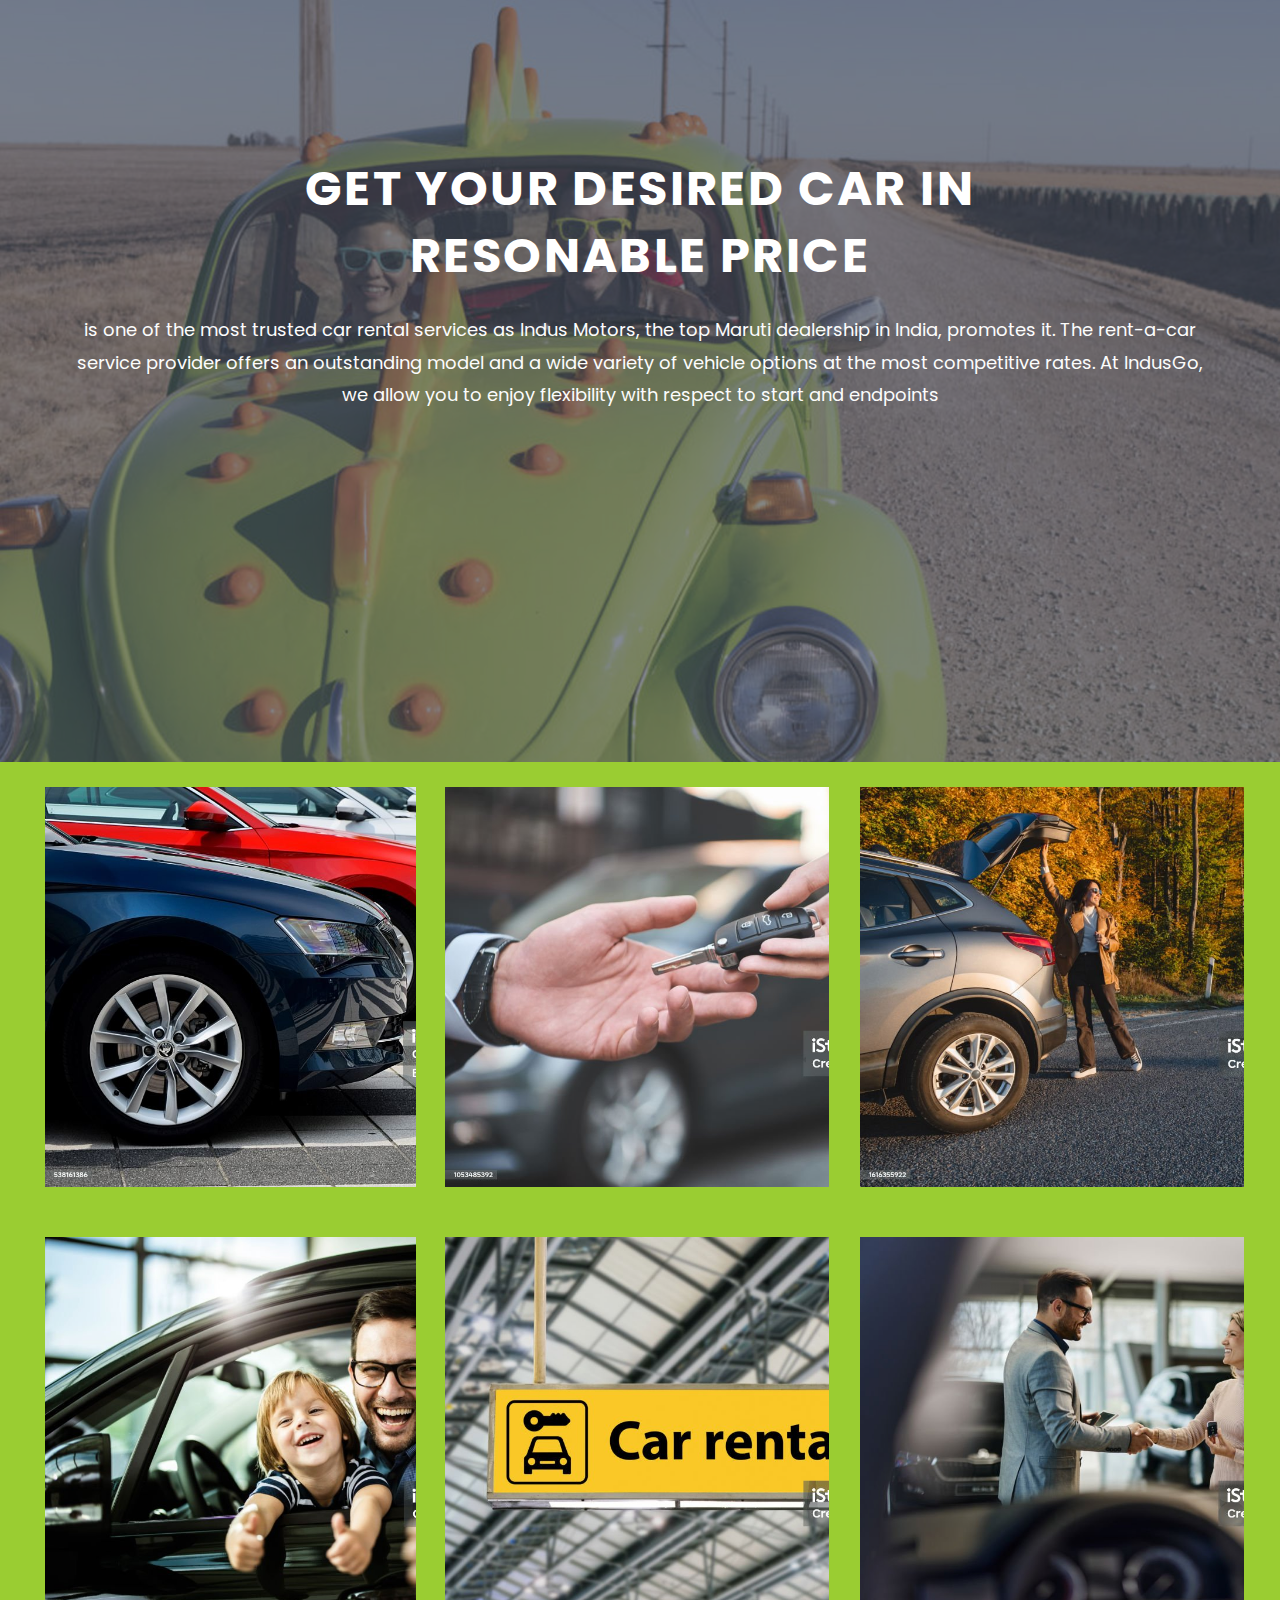
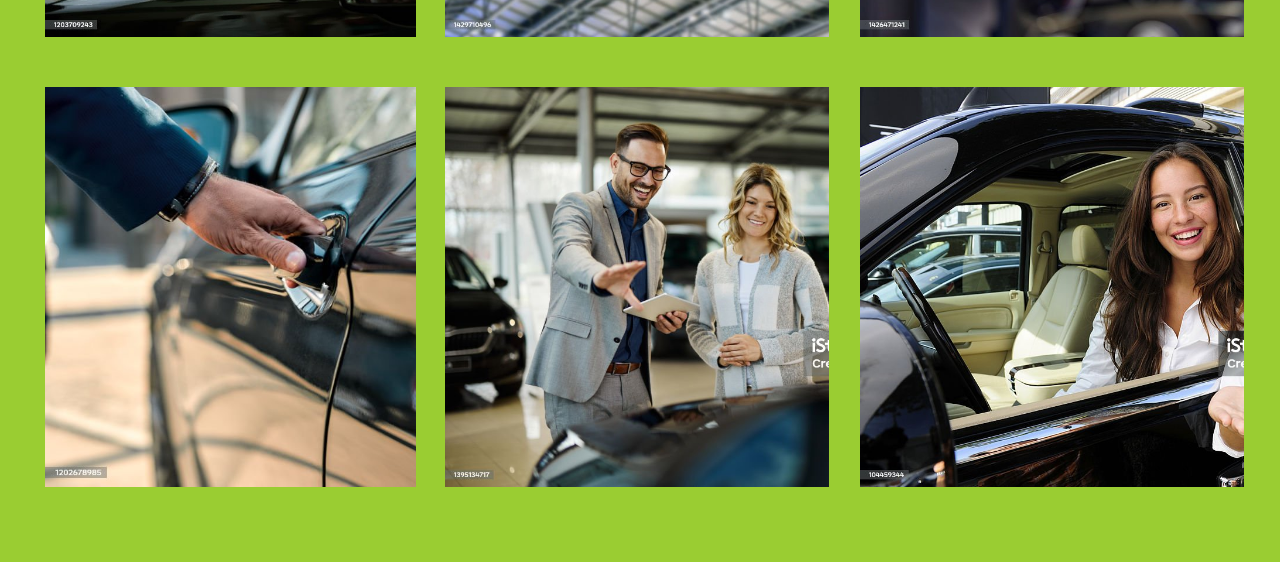
==== commit abaa149f: "Update gallerypage.html" ====
--- a/gallerypage.html
+++ b/gallerypage.html
@@ -65,7 +65,7 @@
 
         }
         .box1{
-        background-image: url("C:/Users/user/Desktop/car rental/listrace-v1.0/assets/images/messi1.jpg");
+        background-image: url("assets/images/messi1.jpg");
          background-repeat: no-repeat;
          background-size: cover;
             width: 29%;
@@ -76,7 +76,7 @@
 
         }
         .box2{
-            background-image: url("C:/Users/user/Desktop/car rental/listrace-v1.0/assets/images/ronoo2.jpg");
+            background-image: url("assets/images/ronoo2.jpg");
             background-repeat: no-repeat;
          background-size: cover; 
         
@@ -87,7 +87,7 @@
             margin-left: 445px;   
         }
         .box3{
-         background-image:url("C:/Users/user/Desktop/car rental/listrace-v1.0/assets/images/an3.jpg");
+         background-image:url("assets/images/an3.jpg");
          background-repeat: no-repeat;
          background-size: cover; 
             width: 30%;
@@ -97,7 +97,7 @@
             margin-left: 860px;   
         }
         .box4{
-            background-image:url("C:/Users/user/Desktop/car rental/listrace-v1.0/assets/images/jis4.jpg");
+            background-image:url("assets/images/jis4.jpg");
          background-repeat: no-repeat;
          background-size: cover;
           
@@ -108,7 +108,7 @@
             margin-left: 45px;
         }
         .box5{
-            background-image:url("C:/Users/user/Desktop/car rental/listrace-v1.0/assets/images/jishnu6.jpg");
+            background-image:url("assets/images/jishnu6.jpg");
          background-repeat: no-repeat;
          background-size: cover;
          
@@ -119,7 +119,7 @@
             margin-left: 445px;   
         }
         .box6{
-            background-image:url("C:/Users/user/Desktop/car rental/listrace-v1.0/assets/images/msn8.jpg");
+            background-image:url("assets/images/msn8.jpg");
          background-repeat: no-repeat;
          background-size: cover;
          
@@ -130,7 +130,7 @@
             margin-left: 860px;   
         }
         .box7{
-            background-image:url("C:/Users/user/Desktop/car rental/listrace-v1.0/assets/images/anand5.jpg");
+            background-image:url("assets/images/anand5.jpg");
          background-repeat: no-repeat;
          background-size: cover;
             
@@ -141,7 +141,7 @@
             margin-left: 45px;
         }
         .box8{
-            background-image:url("C:/Users/user/Desktop/car rental/listrace-v1.0/assets/images/ney7.jpg");
+            background-image:url("assets/images/ney7.jpg");
          background-repeat: no-repeat;
          background-size: cover;
          
@@ -152,7 +152,7 @@
             margin-left: 445px;   
         }
         .box9{
-            background-image:url("C:/Users/user/Desktop/car rental/listrace-v1.0/assets/images/mes9.jpg");
+            background-image:url("assets/images/mes9.jpg");
          background-repeat: no-repeat;
          background-size: cover;
         
@@ -197,4 +197,4 @@
 
             </div>
             </body>
-            </html>+            </html>
